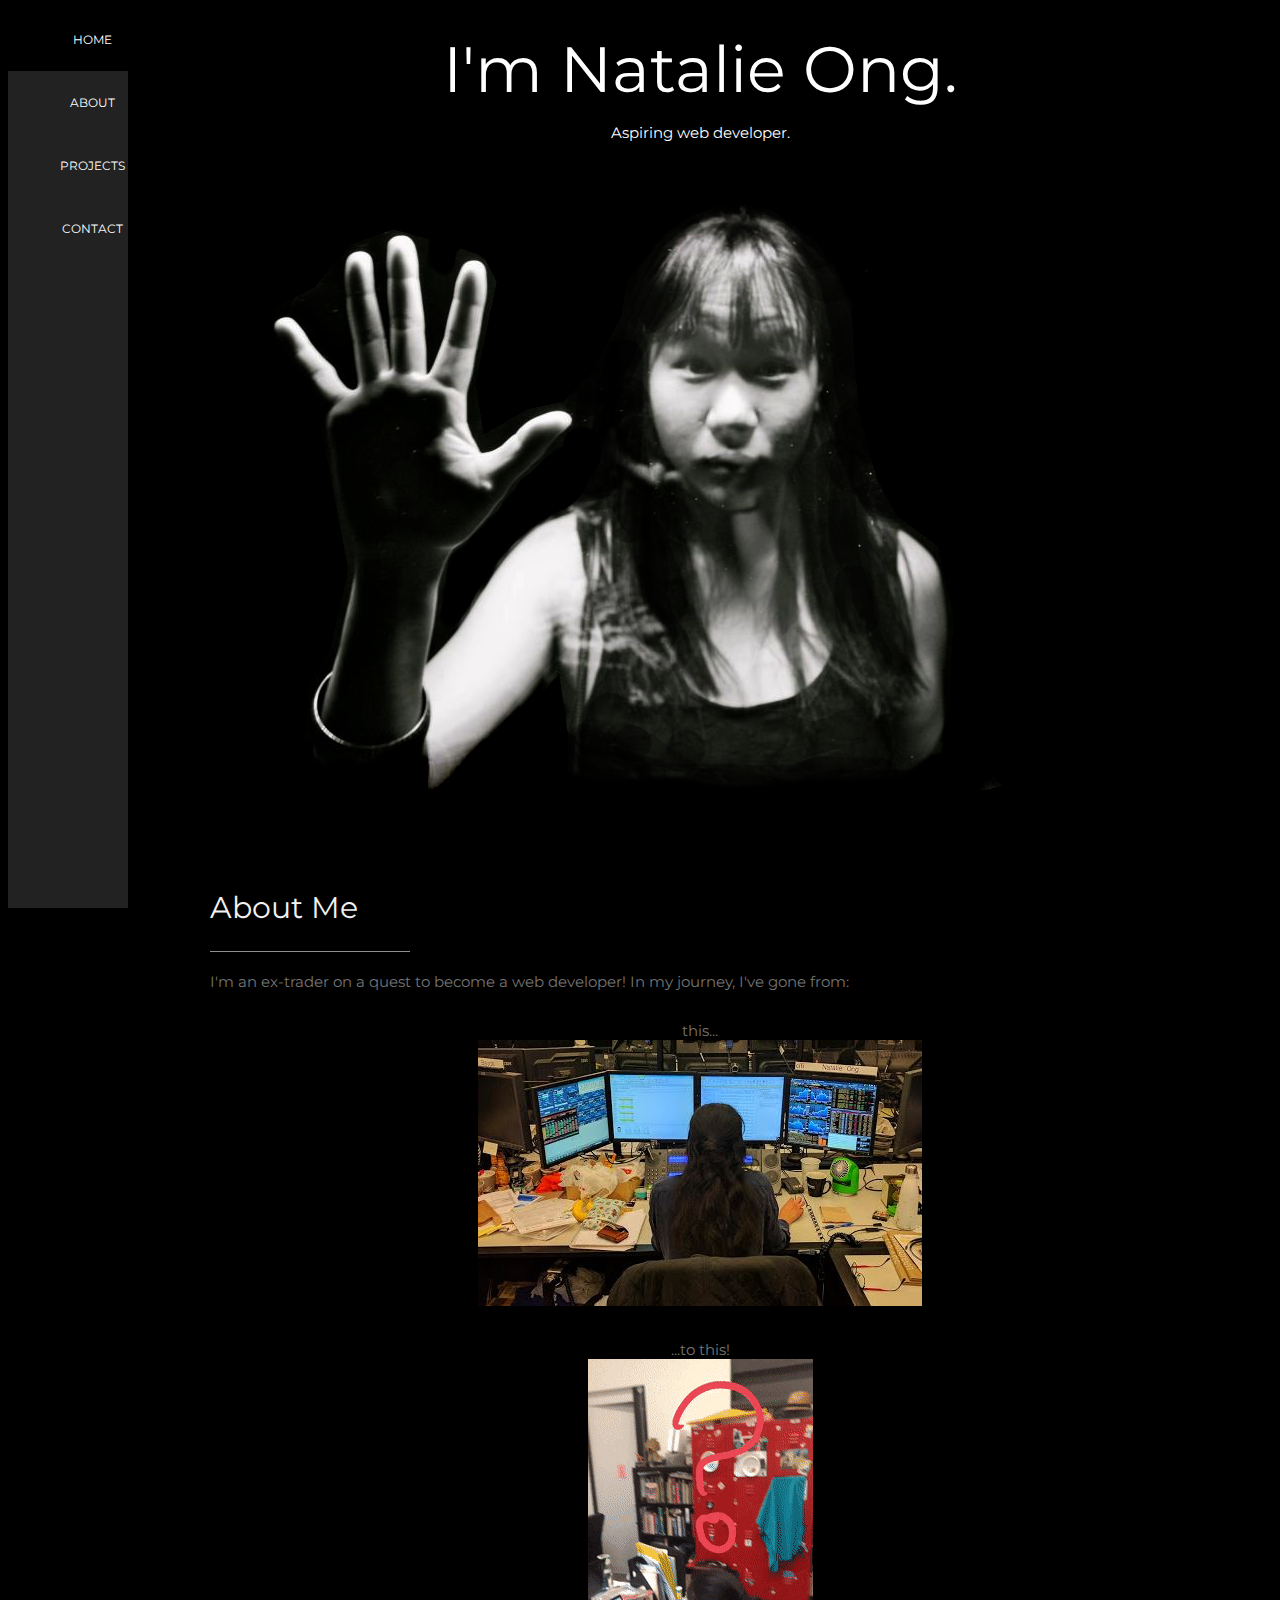
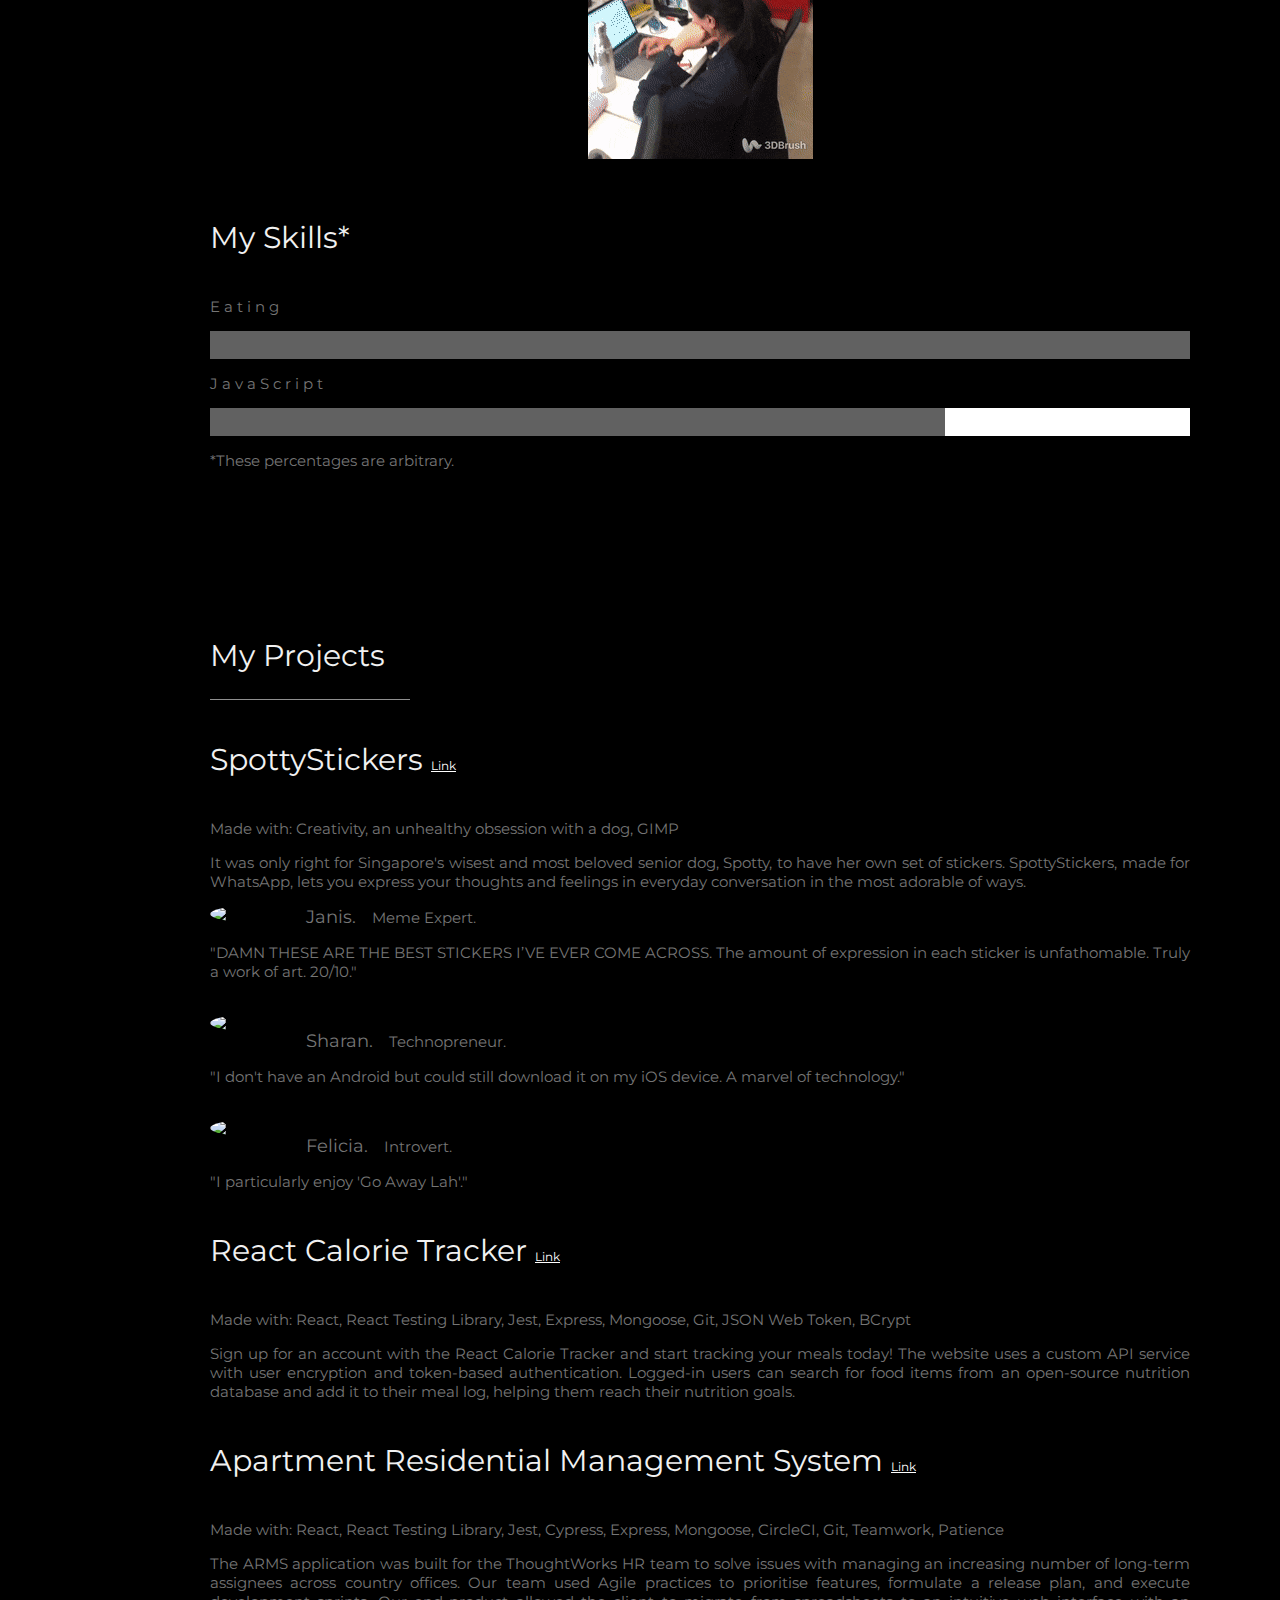
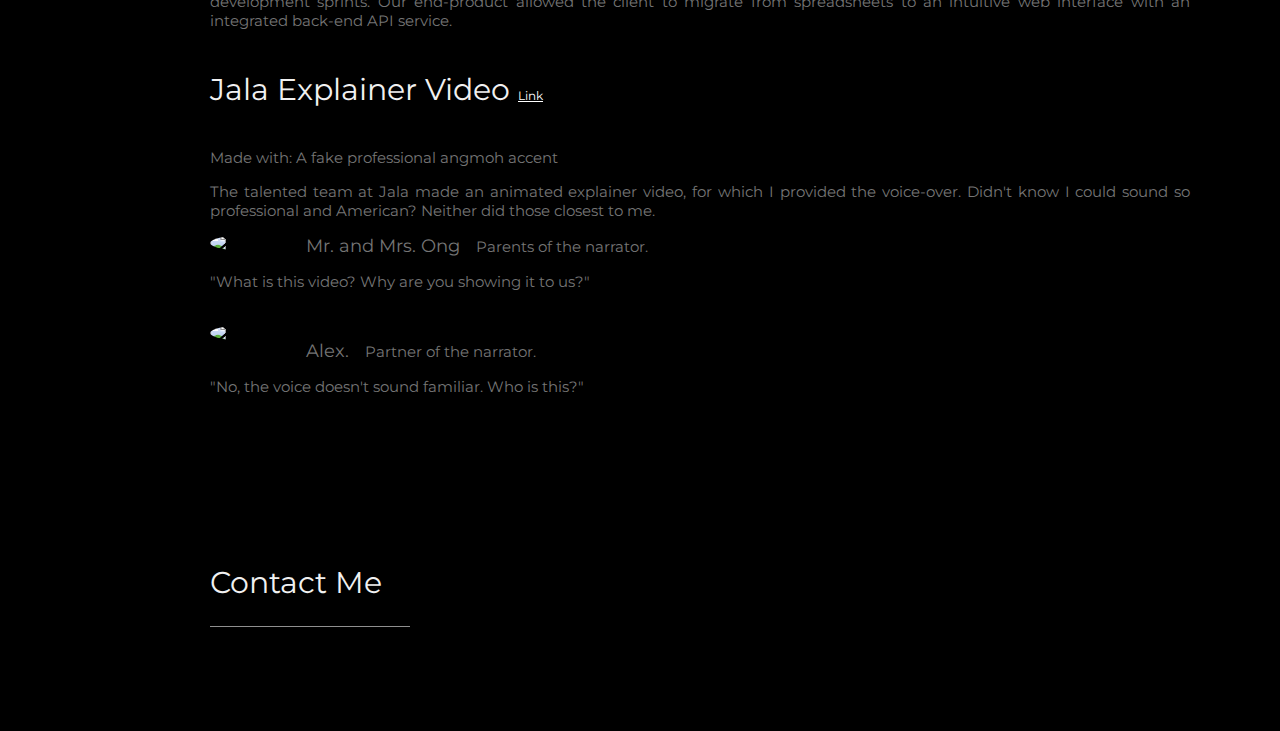
==== index.html @ 06e6b007 "Add to Projects section" ====
<!DOCTYPE html>
<html lang="en">
  <head>
    <meta charset="UTF-8" />
    <meta name="viewport" content="width=device-width, initial-scale=1.0" />
    <meta http-equiv="X-UA-Compatible" content="ie=edge" />
    <title>Portfolio</title>
    <link rel="stylesheet" href="styles.css" />
    <link
      rel="stylesheet"
      href="https://fonts.googleapis.com/css?family=Montserrat"
    />
  </head>
  <body class="black">
    <nav class="sidebar small center">
      <a href="#" class="bar-item button padding-large black center"
        ><p>HOME</p></a
      >
      <a href="#about" class="bar-item button padding-large hover-black center">
        <p>ABOUT</p>
      </a>
      <a
        href="#projects"
        class="bar-item button padding-large hover-black center"
      >
        <p>PROJECTS</p>
      </a>
      <a
        href="#contact"
        class="bar-item button padding-large hover-black center"
      >
        <p>CONTACT</p>
      </a>
    </nav>
    <div class="padding-large" id="main">
      <header id="home">
        <h1 class="jumbo">I'm Natalie Ong.</h1>
        <p>Aspiring web developer.</p>
        <img src="assets/trapped_fade.png" />
      </header>
      <div class="content justify text-grey padding-64" id="about">
        <h2 class="text-light-grey">About Me</h2>
        <hr style="width:200px" class="opacity" />
        <p>
          I'm an ex-trader on a quest to become a web developer! In my journey,
          I've gone from:
        </p>
        <div class="image-container">
          <figure>
            <figcaption>
              this...
            </figcaption>
            <img src="assets/trading_desk.jpg" />
          </figure>
          <figure>
            <figcaption>
              ...to this!
            </figcaption>
            <img src="assets/question_mark.gif" />
          </figure>
        </div>
        <h3 class="padding-16 text-light-grey">My Skills*</h3>
        <p class="wide">
          Eating
        </p>
        <div class="white">
          <div class="dark-grey" style="height:28px;width:100%"></div>
        </div>
        <p class="wide">
          JavaScript
        </p>
        <div class="white">
          <div class="dark-grey" style="height:28px;width:75%"></div>
        </div>
        <p>*These percentages are arbitrary.</p>
      </div>
      <div class="content justify text-grey padding-64" id="projects">
        <h2 class="text-light-grey">My Projects</h2>
        <hr style="width:200px" class="opacity" />
        <h3 class="padding-16 text-light-grey">
          SpottyStickers
          <span class="small"
            ><a
              href="https://play.google.com/store/apps/details?id=com.spottystickerapp"
              >Link</a
            ></span
          >
        </h3>
        <p>
          Made with: Creativity, an unhealthy obsession with a dog, GIMP
        </p>
        <p>
          It was only right for Singapore's wisest and most beloved senior dog,
          Spotty, to have her own set of stickers. SpottyStickers, made for
          WhatsApp, lets you express your thoughts and feelings in everyday
          conversation in the most adorable of ways.
        </p>
        <img
          src="https://picsum.photos/id/1005/80"
          class="left circle margin-right"
          style="width:80px"
        />
        <p><span class="large margin-right">Janis.</span>Meme Expert.</p>
        <p>
          "DAMN THESE ARE THE BEST STICKERS I’VE EVER COME ACROSS. The amount of
          expression in each sticker is unfathomable. Truly a work of art.
          20/10."
        </p>
        <br />
        <img
          src="https://picsum.photos/id/1/80"
          class="left circle margin-right"
          style="width:80px"
        />
        <p><span class="large margin-right">Sharan.</span>Technopreneur.</p>
        <p>
          "I don't have an Android but could still download it on my iOS device.
          A marvel of technology."
        </p>
        <br />
        <img
          src="https://picsum.photos/id/1010/80"
          class="left circle margin-right"
          style="width:80px"
        />
        <p><span class="large margin-right">Felicia.</span>Introvert.</p>
        <p>
          "I particularly enjoy 'Go Away Lah'."
        </p>
        <h3 class="padding-16 text-light-grey">
          React Calorie Tracker
          <span class="small"
            ><a href="https://react-calorie-tracker.netlify.com">Link</a></span
          >
        </h3>
        <p></p>
          Made with: React, React Testing Library, Jest, Express, Mongoose, Git,
          JSON Web Token, BCrypt
        </p>
        <p>
          Sign up for an account with the React Calorie Tracker and start
          tracking your meals today! The website uses a custom API service with
          user encryption and token-based authentication. Logged-in users can
          search for food items from an open-source nutrition database and add
          it to their meal log, helping them reach their nutrition goals.
        </p>
        <h3 class="padding-16 text-light-grey">
          Apartment Residential Management System
          <span class="small"
            ><a href="https://demo-armadillo-arms.herokuapp.com/">Link</a></span
          >
        </h3>
        <p>
          Made with: React, React Testing Library, Jest, Cypress, Express,
          Mongoose, CircleCI, Git, Teamwork, Patience
        </p>
        <p>
          The ARMS application was built for the ThoughtWorks HR team to solve
          issues with managing an increasing number of long-term assignees
          across country offices. Our team used Agile practices to prioritise
          features, formulate a release plan, and execute development sprints.
          Our end-product allowed the client to migrate from spreadsheets to an
          intuitive web interface with an integrated back-end API service.
        </p>
                <h3 class="padding-16 text-light-grey">
                  Jala Explainer Video
                  <span class="small"><a href="https://www.facebook.com/JalaTranslate/videos/2085646068230168/">Link</a></span>
                </h3>
                <p>
                  Made with: A fake professional angmoh accent
                </p>
                <p>
                  The talented team at Jala made an animated explainer video, for which I provided the voice-over.
                  Didn't know I could sound so professional and American? Neither did those closest to me.
                </p>
                <img src="https://picsum.photos/id/1013/80" class="left circle margin-right" style="width:80px" />
                <p><span class="large margin-right">Mr. and Mrs. Ong</span>Parents of the narrator.</p>
                <p>
                  "What is this video? Why are you showing it to us?"
                </p>
                <br />
                <img src="https://picsum.photos/id/1012/80" class="left circle margin-right" style="width:80px" />
                <p><span class="large margin-right">Alex.</span>Partner of the narrator.</p>
                <p>
                  "No, the voice doesn't sound familiar. Who is this?"
                </p>
      </div>
      <div class="content text-grey padding-64" id="contact">
        <h2 class='text-light-grey'>Contact Me</h2>
        <hr style="width:200px" class="opacity" />
      </div>
    </div>
  </body>
</html>
---- styles.css ----
* {
  font-family: "Montserrat", sans-serif;
  box-sizing: inherit;
}

h1 {
  margin: 10px 0;
  font-weight: 400;
}

.jumbo {
  font-size: 64px;
}

body {
  font-size: 15px;
}

nav {
  display: block;
}

.sidebar {
  width: 120px;
  background: #222;
  height: 100%;
  position: fixed;
  z-index: 1;
  overflow: auto;
}

.small {
  font-size: 12px;
}

.center {
  text-align: center;
}

.bar-item {
  width: 100%;
  display: block;
  border: none;
  white-space: normal;
  float: none;
  outline: 0;
}

.button {
  vertical-align: middle;
  overflow: hidden;
  text-decoration: none;
  color: inherit;
  background-color: inherit;
  cursor: pointer;
}

.padding-large {
  padding: 12px 24px;
}

.padding-64 {
  padding-top: 64px;
  padding-bottom: 64px;
}

.padding-16 {
  padding-top: 16px;
  padding-bottom: 16px;
}

.black,
.hover-black:hover {
  color: #fff;
  background-color: #000;
}

#main {
  margin-left: 120px;
}

header {
  text-align: center;
}

div {
  display: block;
}

p {
  display: block;
  margin-block-start: 1em;
  margin-block-end: 1em;
  margin-inline-start: 0px;
  margin-inline-end: 0px;
}

.justify {
  text-align: justify;
}

.content {
  max-width: 980px;
  margin-left: auto;
  margin-right: auto;
}

.text-grey {
  color: #757575;
}

hr {
  box-sizing: content-box;
  height: 0;
  overflow: visible;
  display: block;
  unicode-bidi: isolate;
  margin-block-start: 0.5em;
  margin-block-end: 0.5em;
  margin-inline-start: auto;
  margin-inline-end: auto;
  border: 0;
  border-top: 1px solid #eee;
  margin: 20px 0;
}

.text-light-grey {
  color: #f1f1f1;
}

.opacity {
  opacity: 0.6;
}

h2,
h3 {
  font-size: 30px;
  font-weight: 400;
  margin: 10px 0;
  display: block;
  margin-block-start: 0.83em;
  margin-block-end: 0.83em;
  margin-inline-start: 0px;
  margin-inline-end: 0px;
}

.image-container {
  display: flex;
  flex-direction: column;
  justify-content: space-around;
  align-items: center;
}

figcaption {
  text-align: center;
}

.wide {
  letter-spacing: 4px;
}

.white {
  color: #000;
  background-color: #fff;
}

.dark-grey {
  color: #fff;
  background-color: #616161;
}

.left {
  float: left;
}

.margin-right {
  margin-right: 16px;
}

.circle {
  border-radius: 50%;
}

.large {
  font-size: 18px;
}

a {
  color: white;
}
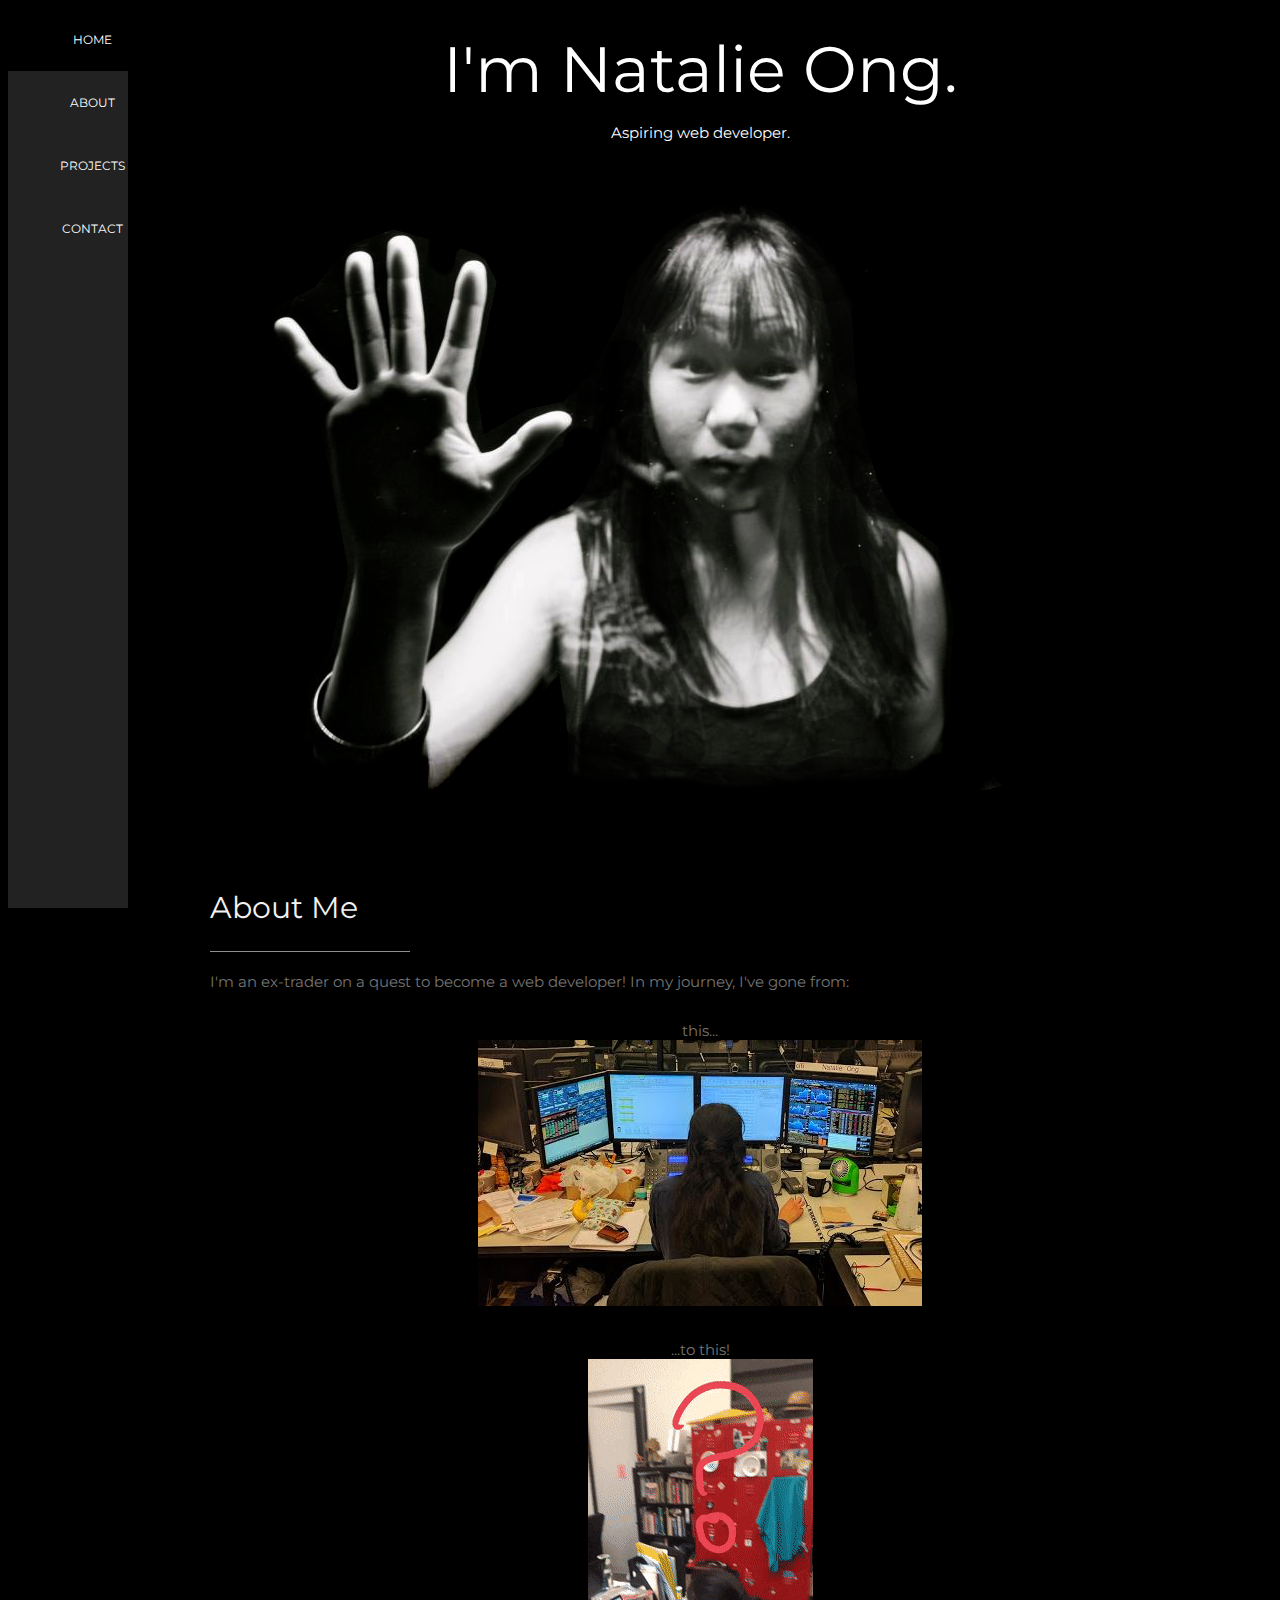
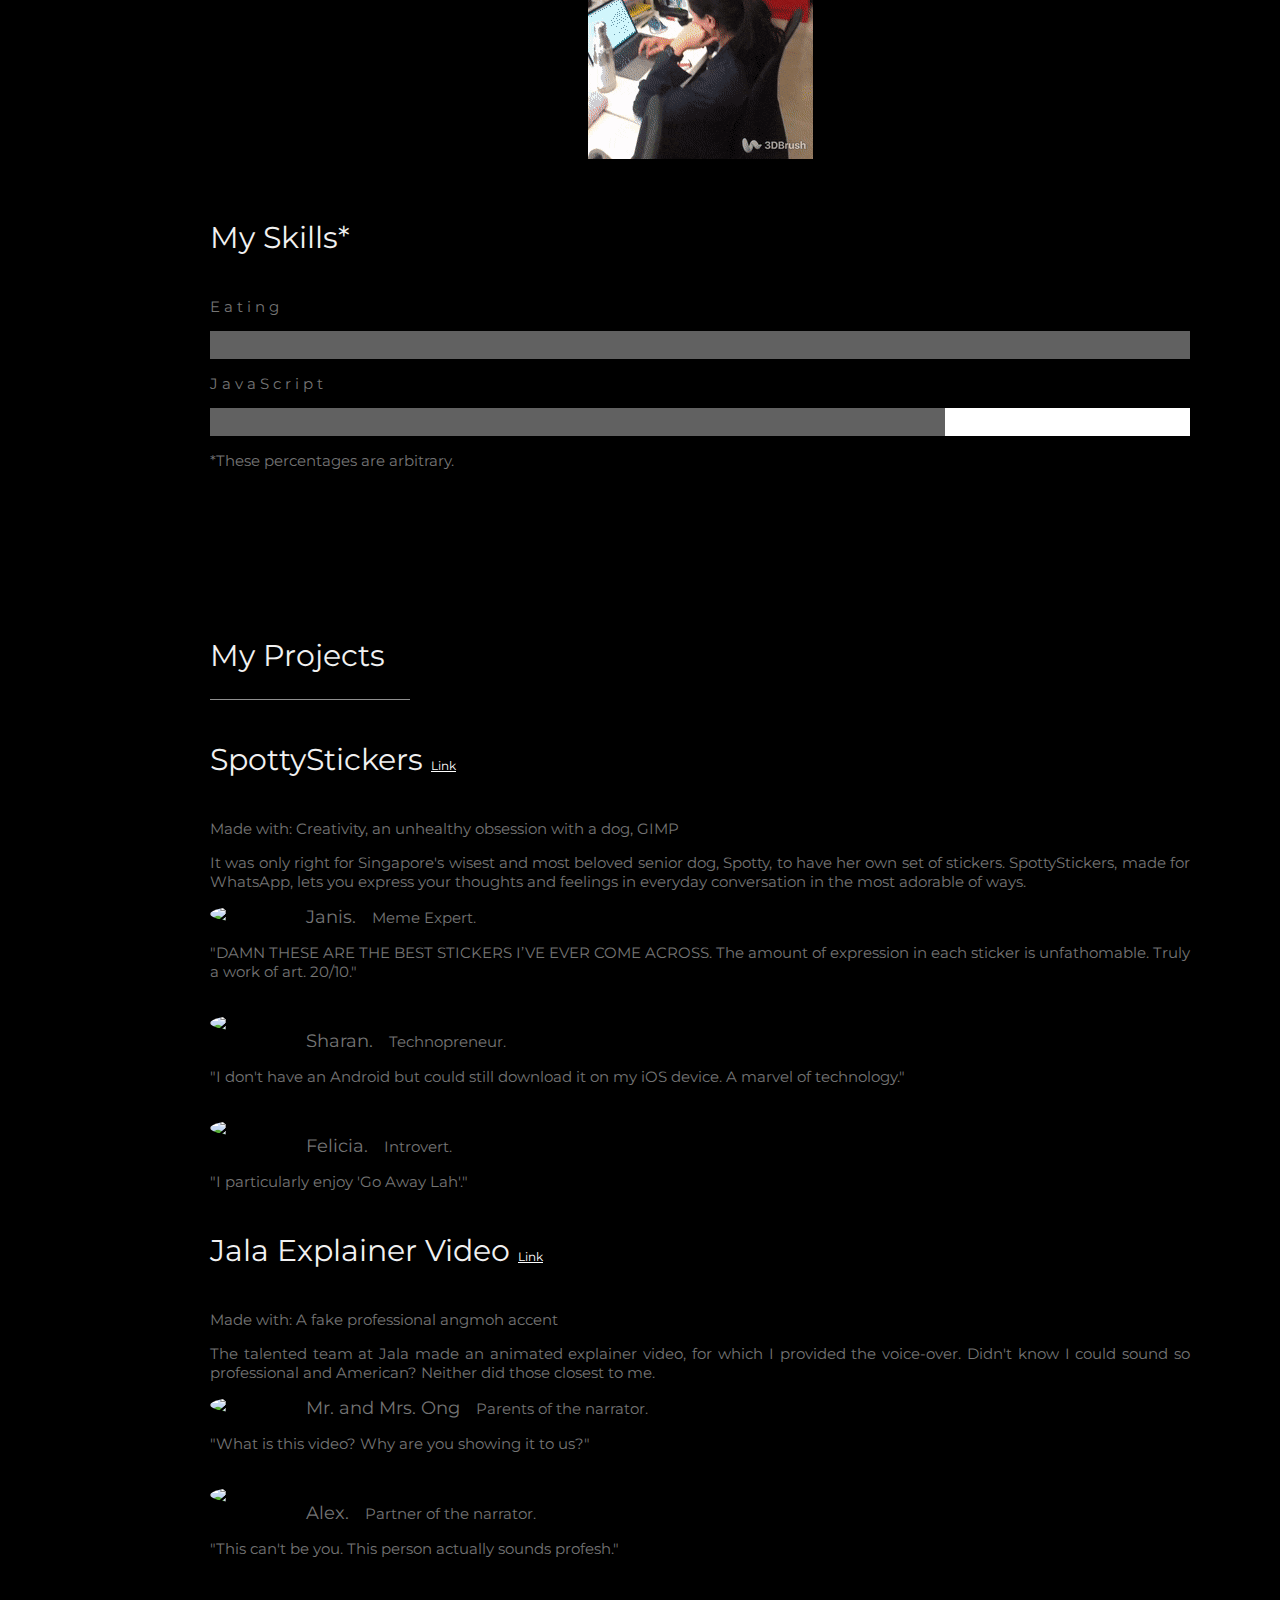
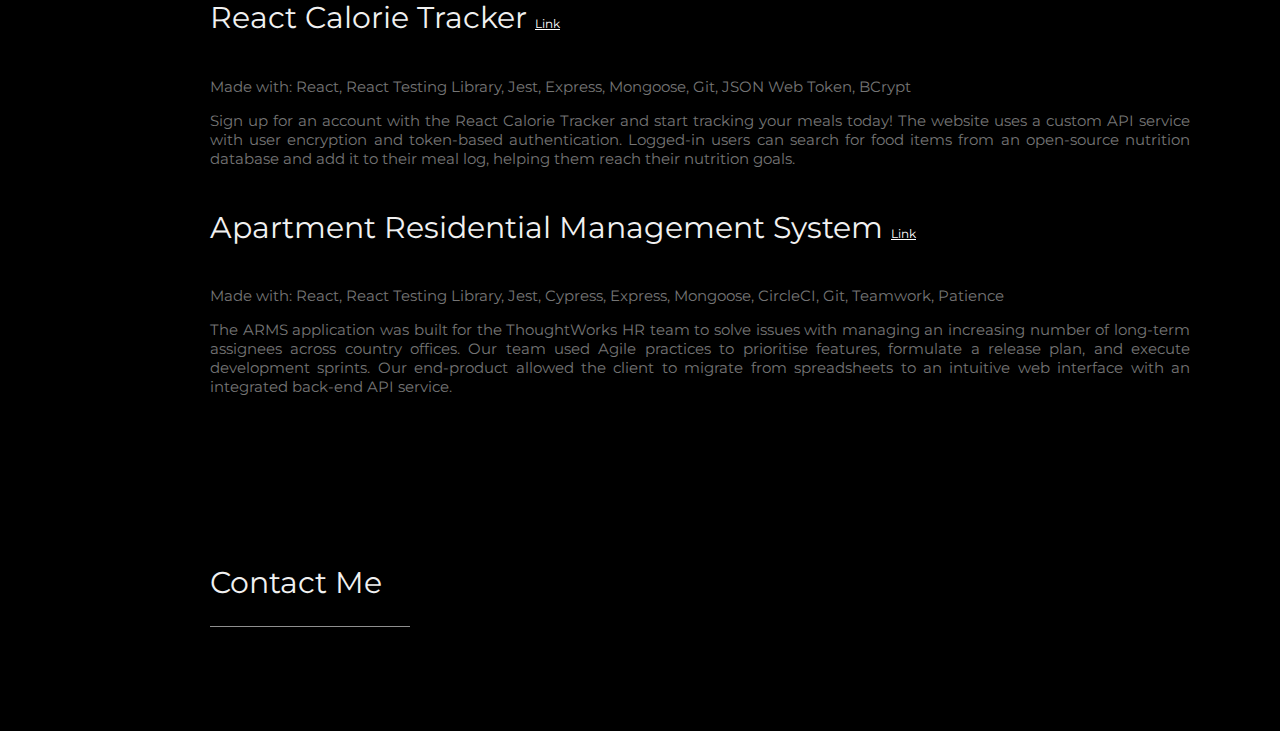
==== commit c86aa6c3: "Update Projects order" ====
--- a/index.html
+++ b/index.html
@@ -128,6 +128,28 @@
           "I particularly enjoy 'Go Away Lah'."
         </p>
         <h3 class="padding-16 text-light-grey">
+          Jala Explainer Video
+          <span class="small"><a href="https://www.facebook.com/JalaTranslate/videos/2085646068230168/">Link</a></span>
+        </h3>
+        <p>
+          Made with: A fake professional angmoh accent
+        </p>
+        <p>
+          The talented team at Jala made an animated explainer video, for which I provided the voice-over.
+          Didn't know I could sound so professional and American? Neither did those closest to me.
+        </p>
+        <img src="https://picsum.photos/id/1004/80" class="left circle margin-right" style="width:80px" />
+        <p><span class="large margin-right">Mr. and Mrs. Ong</span>Parents of the narrator.</p>
+        <p>
+          "What is this video? Why are you showing it to us?"
+        </p>
+        <br />
+        <img src="https://picsum.photos/id/1012/80" class="left circle margin-right" style="width:80px" />
+        <p><span class="large margin-right">Alex.</span>Partner of the narrator.</p>
+        <p>
+          "This can't be you. This person actually sounds profesh."
+        </p>
+        <h3 class="padding-16 text-light-grey">
           React Calorie Tracker
           <span class="small"
             ><a href="https://react-calorie-tracker.netlify.com">Link</a></span
@@ -162,28 +184,6 @@
           Our end-product allowed the client to migrate from spreadsheets to an
           intuitive web interface with an integrated back-end API service.
         </p>
-                <h3 class="padding-16 text-light-grey">
-                  Jala Explainer Video
-                  <span class="small"><a href="https://www.facebook.com/JalaTranslate/videos/2085646068230168/">Link</a></span>
-                </h3>
-                <p>
-                  Made with: A fake professional angmoh accent
-                </p>
-                <p>
-                  The talented team at Jala made an animated explainer video, for which I provided the voice-over.
-                  Didn't know I could sound so professional and American? Neither did those closest to me.
-                </p>
-                <img src="https://picsum.photos/id/1013/80" class="left circle margin-right" style="width:80px" />
-                <p><span class="large margin-right">Mr. and Mrs. Ong</span>Parents of the narrator.</p>
-                <p>
-                  "What is this video? Why are you showing it to us?"
-                </p>
-                <br />
-                <img src="https://picsum.photos/id/1012/80" class="left circle margin-right" style="width:80px" />
-                <p><span class="large margin-right">Alex.</span>Partner of the narrator.</p>
-                <p>
-                  "No, the voice doesn't sound familiar. Who is this?"
-                </p>
       </div>
       <div class="content text-grey padding-64" id="contact">
         <h2 class='text-light-grey'>Contact Me</h2>
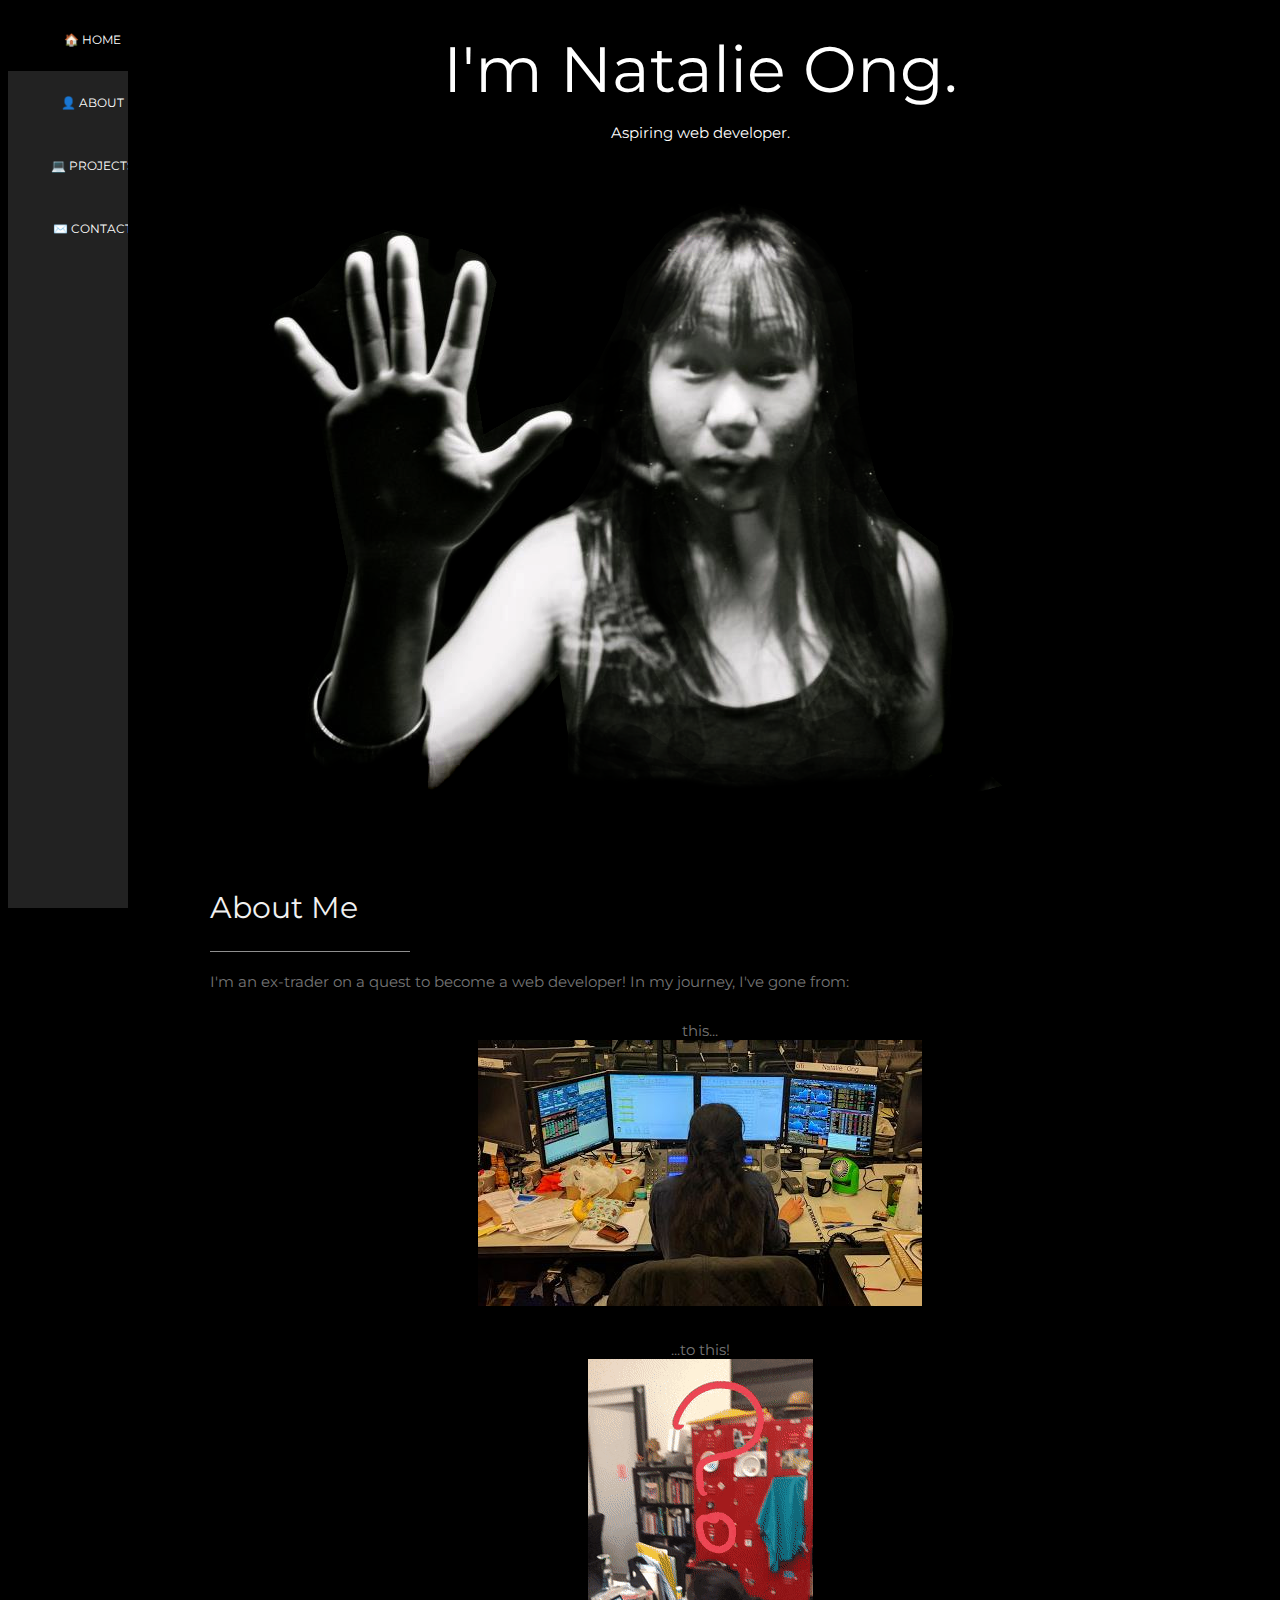
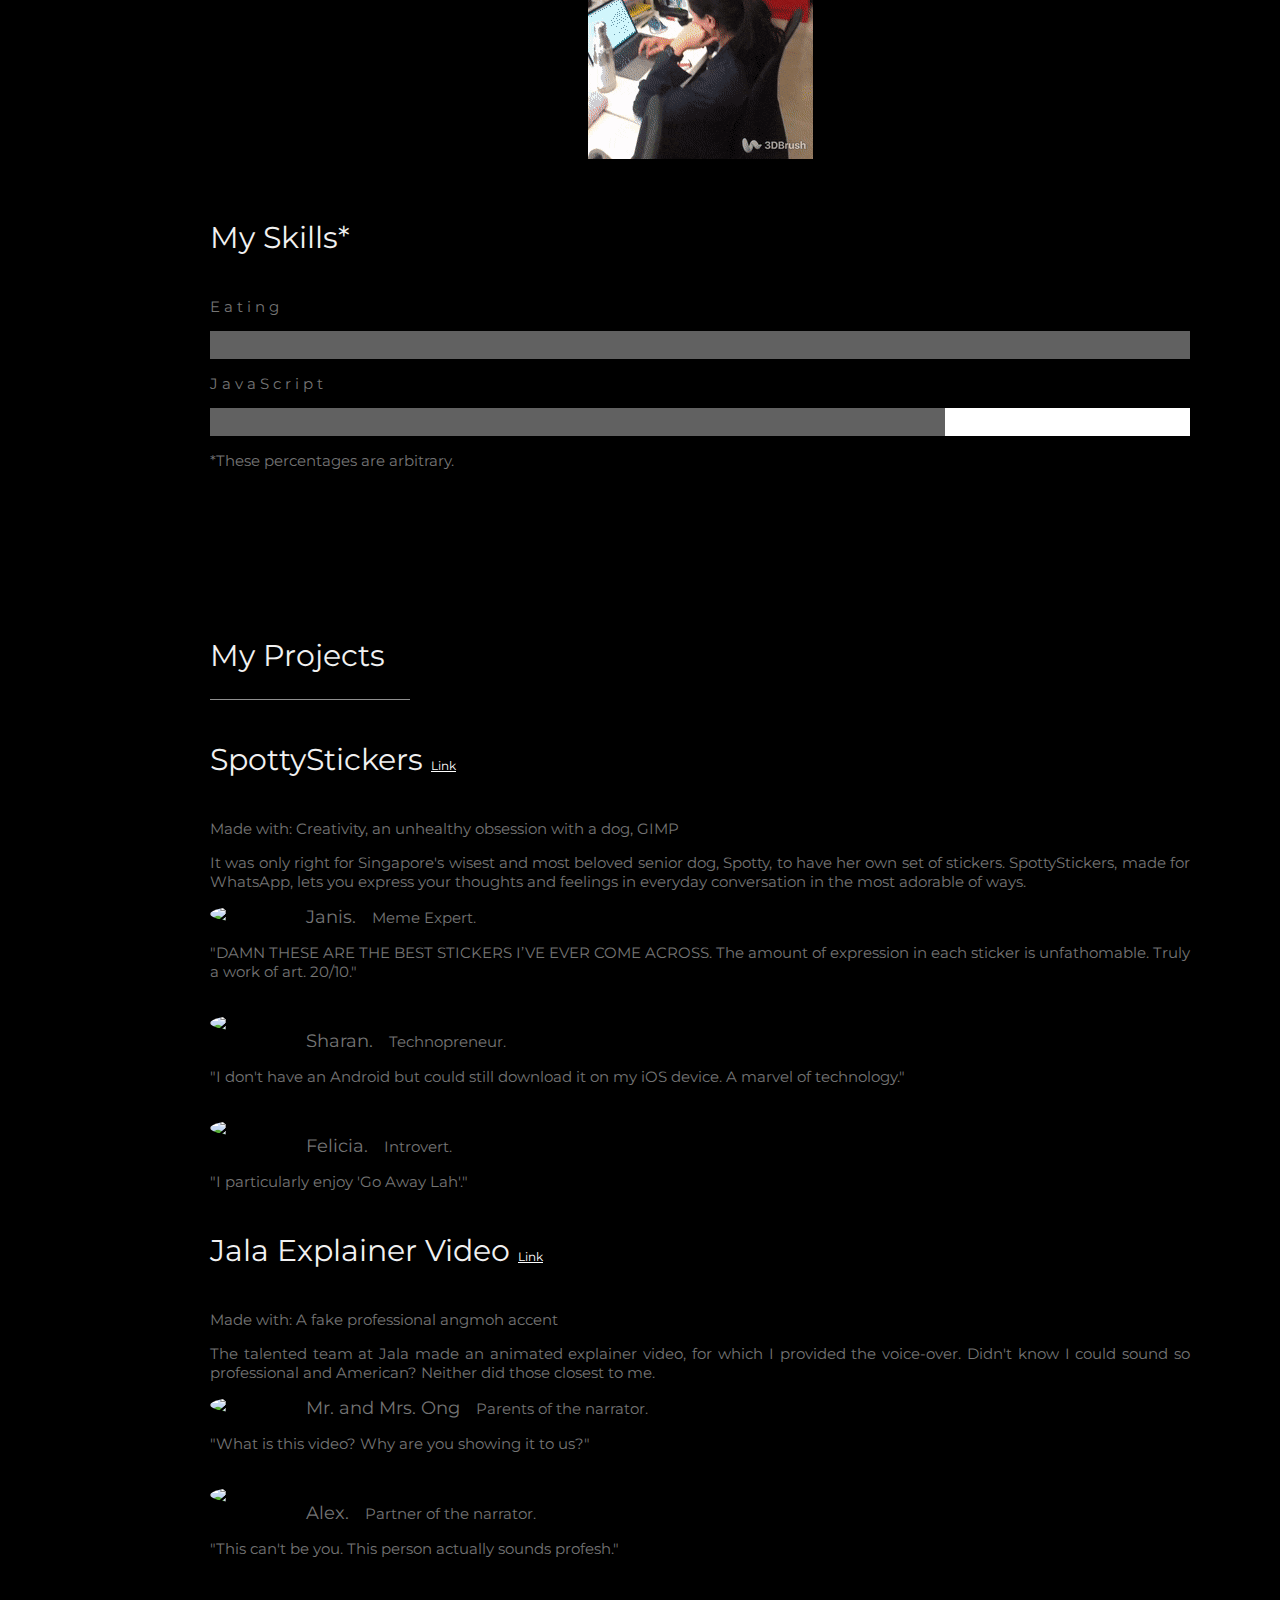
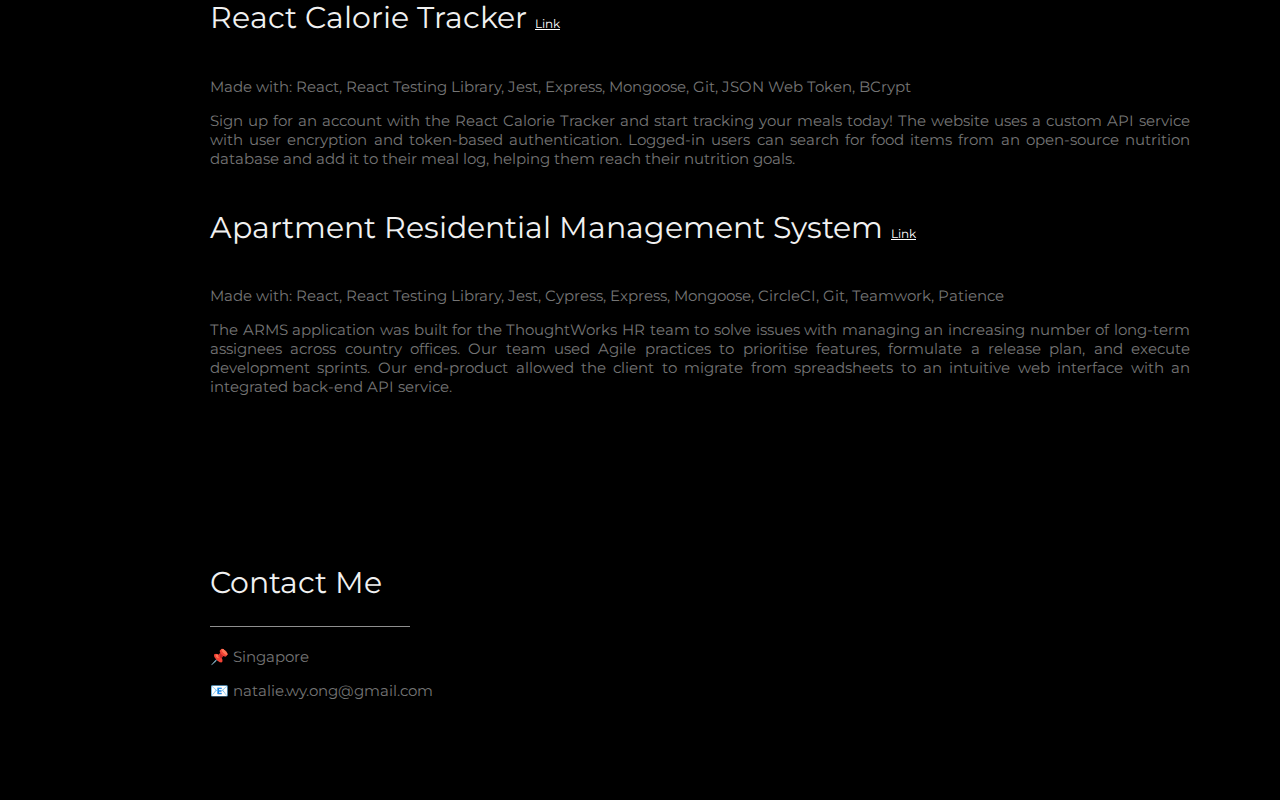
==== commit 39126246: "Add to Contact section" ====
--- a/index.html
+++ b/index.html
@@ -14,22 +14,22 @@
   <body class="black">
     <nav class="sidebar small center">
       <a href="#" class="bar-item button padding-large black center"
-        ><p>HOME</p></a
+        ><p>🏠 HOME</p></a
       >
       <a href="#about" class="bar-item button padding-large hover-black center">
-        <p>ABOUT</p>
+        <p>👤 ABOUT</p>
       </a>
       <a
         href="#projects"
         class="bar-item button padding-large hover-black center"
       >
-        <p>PROJECTS</p>
+        <p>💻 PROJECTS</p>
       </a>
       <a
         href="#contact"
         class="bar-item button padding-large hover-black center"
       >
-        <p>CONTACT</p>
+        <p>✉️ CONTACT</p>
       </a>
     </nav>
     <div class="padding-large" id="main">
@@ -129,23 +129,42 @@
         </p>
         <h3 class="padding-16 text-light-grey">
           Jala Explainer Video
-          <span class="small"><a href="https://www.facebook.com/JalaTranslate/videos/2085646068230168/">Link</a></span>
+          <span class="small"
+            ><a
+              href="https://www.facebook.com/JalaTranslate/videos/2085646068230168/"
+              >Link</a
+            ></span
+          >
         </h3>
         <p>
           Made with: A fake professional angmoh accent
         </p>
         <p>
-          The talented team at Jala made an animated explainer video, for which I provided the voice-over.
-          Didn't know I could sound so professional and American? Neither did those closest to me.
-        </p>
-        <img src="https://picsum.photos/id/1004/80" class="left circle margin-right" style="width:80px" />
-        <p><span class="large margin-right">Mr. and Mrs. Ong</span>Parents of the narrator.</p>
+          The talented team at Jala made an animated explainer video, for which
+          I provided the voice-over. Didn't know I could sound so professional
+          and American? Neither did those closest to me.
+        </p>
+        <img
+          src="https://picsum.photos/id/1004/80"
+          class="left circle margin-right"
+          style="width:80px"
+        />
+        <p>
+          <span class="large margin-right">Mr. and Mrs. Ong</span>Parents of the
+          narrator.
+        </p>
         <p>
           "What is this video? Why are you showing it to us?"
         </p>
         <br />
-        <img src="https://picsum.photos/id/1012/80" class="left circle margin-right" style="width:80px" />
-        <p><span class="large margin-right">Alex.</span>Partner of the narrator.</p>
+        <img
+          src="https://picsum.photos/id/1012/80"
+          class="left circle margin-right"
+          style="width:80px"
+        />
+        <p>
+          <span class="large margin-right">Alex.</span>Partner of the narrator.
+        </p>
         <p>
           "This can't be you. This person actually sounds profesh."
         </p>
@@ -155,7 +174,7 @@
             ><a href="https://react-calorie-tracker.netlify.com">Link</a></span
           >
         </h3>
-        <p></p>
+        <p>
           Made with: React, React Testing Library, Jest, Express, Mongoose, Git,
           JSON Web Token, BCrypt
         </p>
@@ -186,8 +205,12 @@
         </p>
       </div>
       <div class="content text-grey padding-64" id="contact">
-        <h2 class='text-light-grey'>Contact Me</h2>
+        <h2 class="text-light-grey">Contact Me</h2>
         <hr style="width:200px" class="opacity" />
+        <div class="section">
+          <p>📌 Singapore</p>
+          <p>📧 natalie.wy.ong@gmail.com</p>
+        </div>
       </div>
     </div>
   </body>
--- a/styles.css
+++ b/styles.css
@@ -188,3 +188,8 @@
 a {
   color: white;
 }
+
+.section {
+  margin-top: 16px;
+  margin-bottom: 16px;
+}
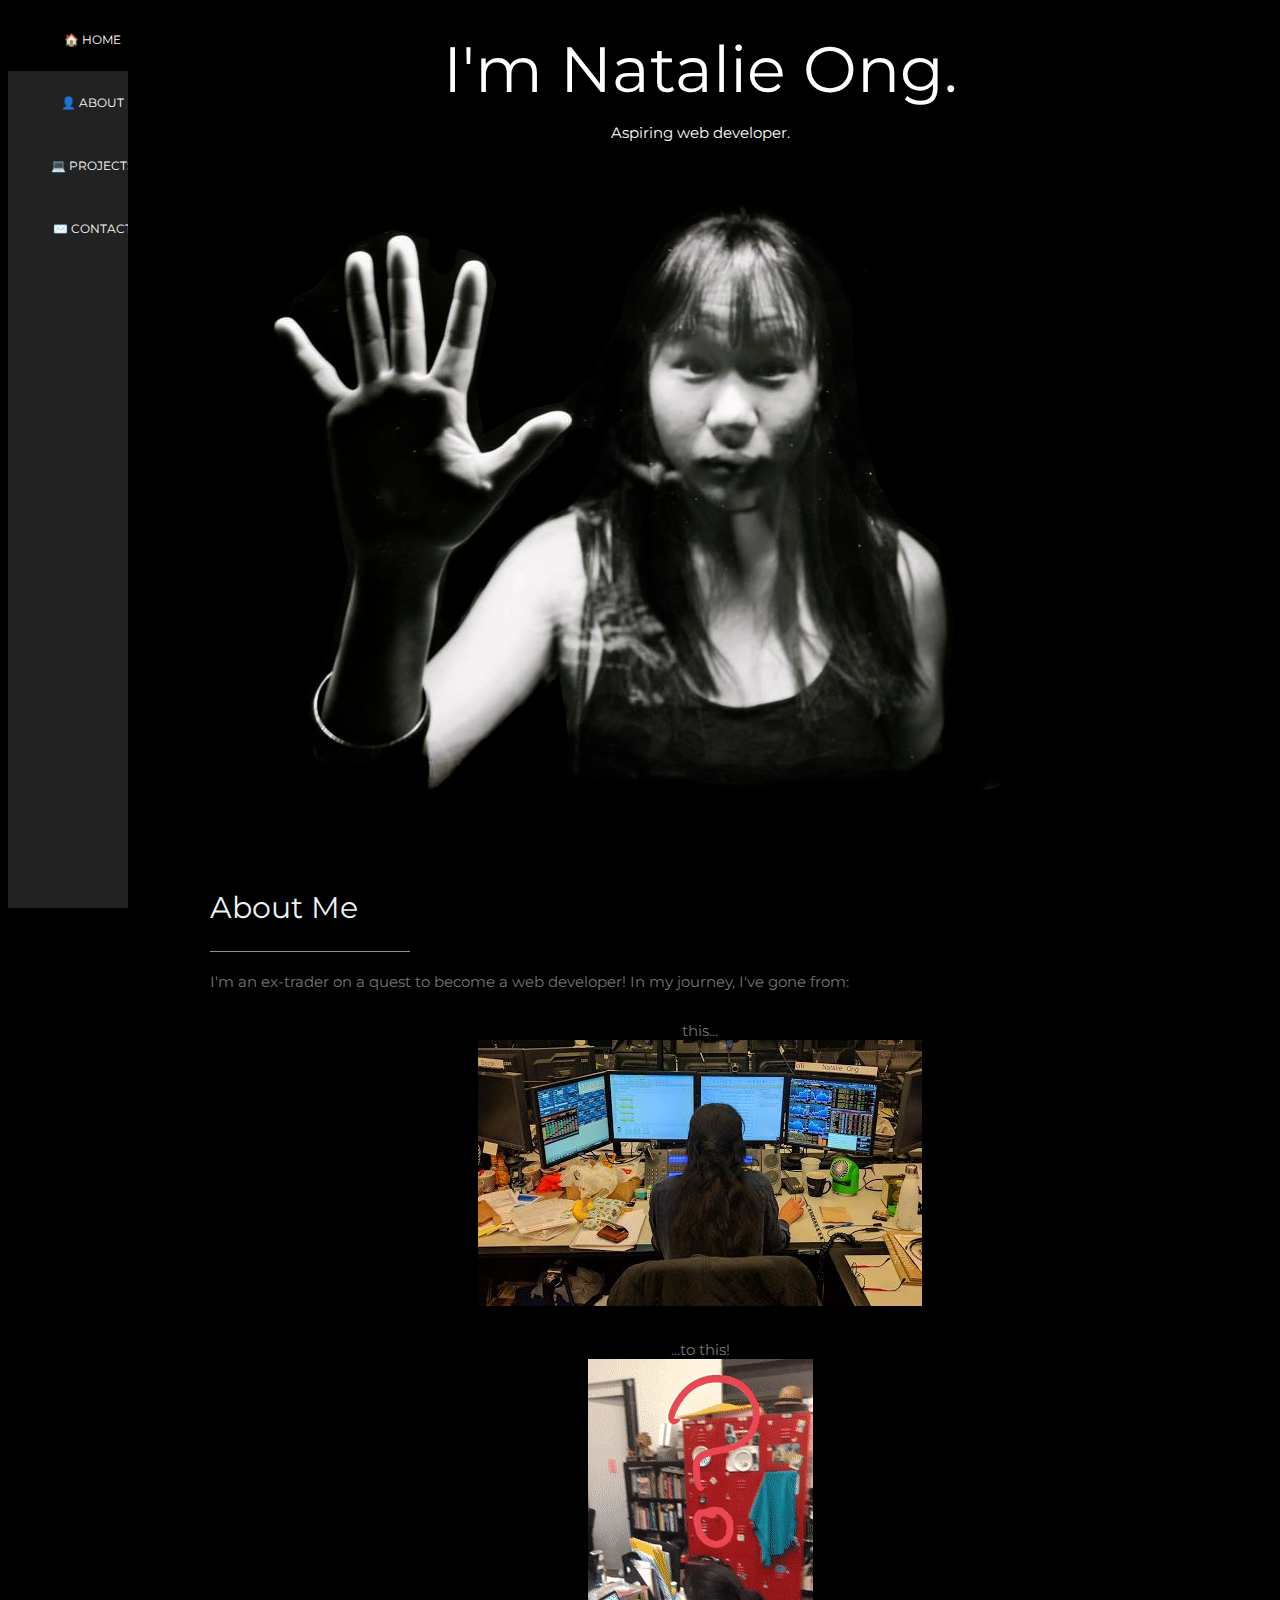
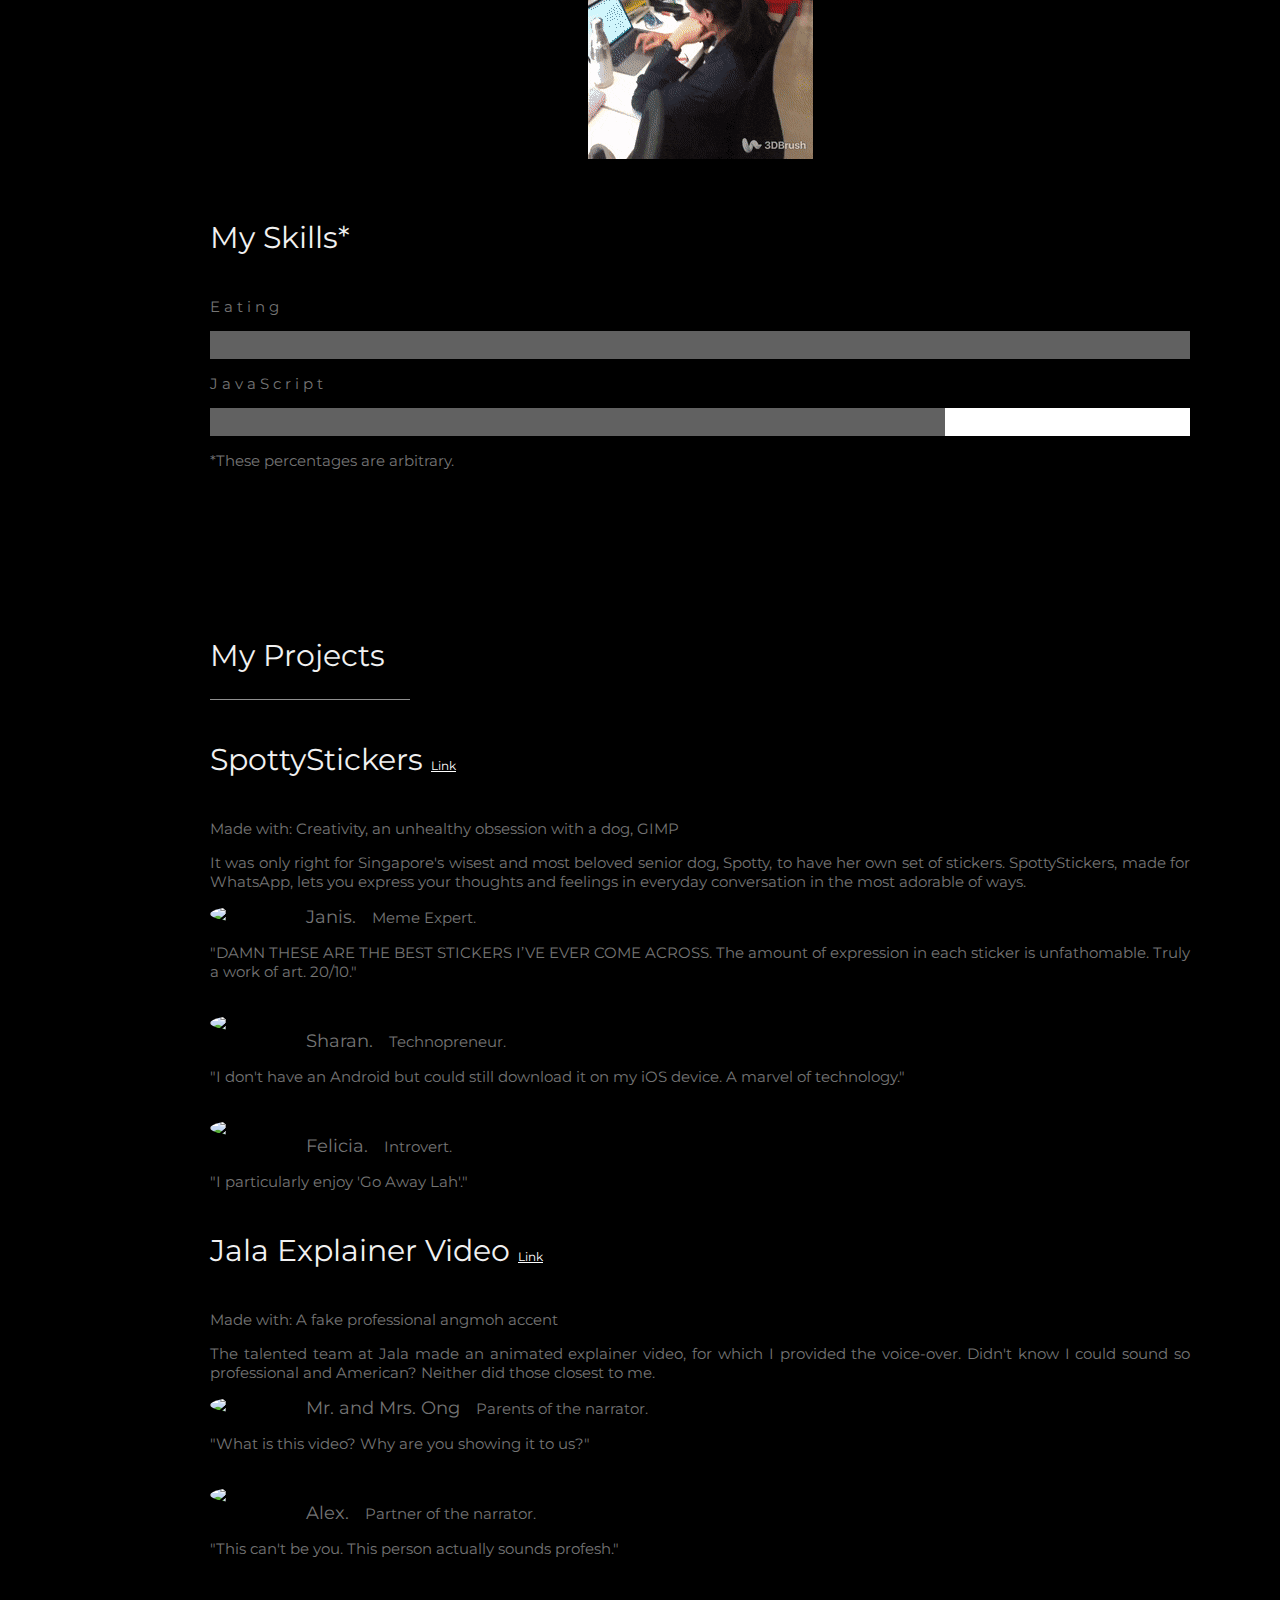
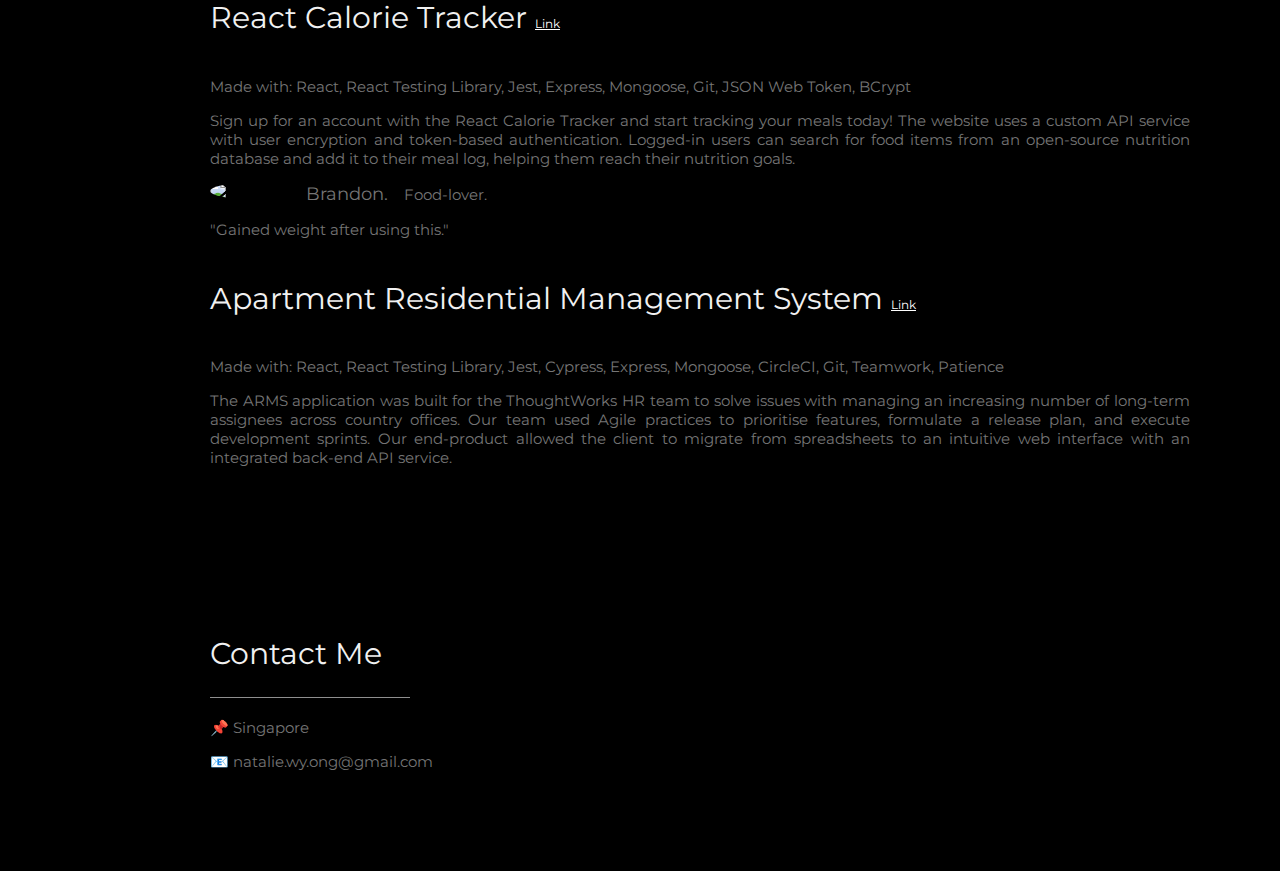
==== commit 3b6eaf56: "Add testimonial" ====
--- a/index.html
+++ b/index.html
@@ -185,6 +185,15 @@
           search for food items from an open-source nutrition database and add
           it to their meal log, helping them reach their nutrition goals.
         </p>
+        <img
+          src="https://picsum.photos/id/1009/80"
+          class="left circle margin-right"
+          style="width:80px"
+        />
+        <p><span class="large margin-right">Brandon.</span>Food-lover.</p>
+        <p>
+          "Gained weight after using this."
+        </p>
         <h3 class="padding-16 text-light-grey">
           Apartment Residential Management System
           <span class="small"
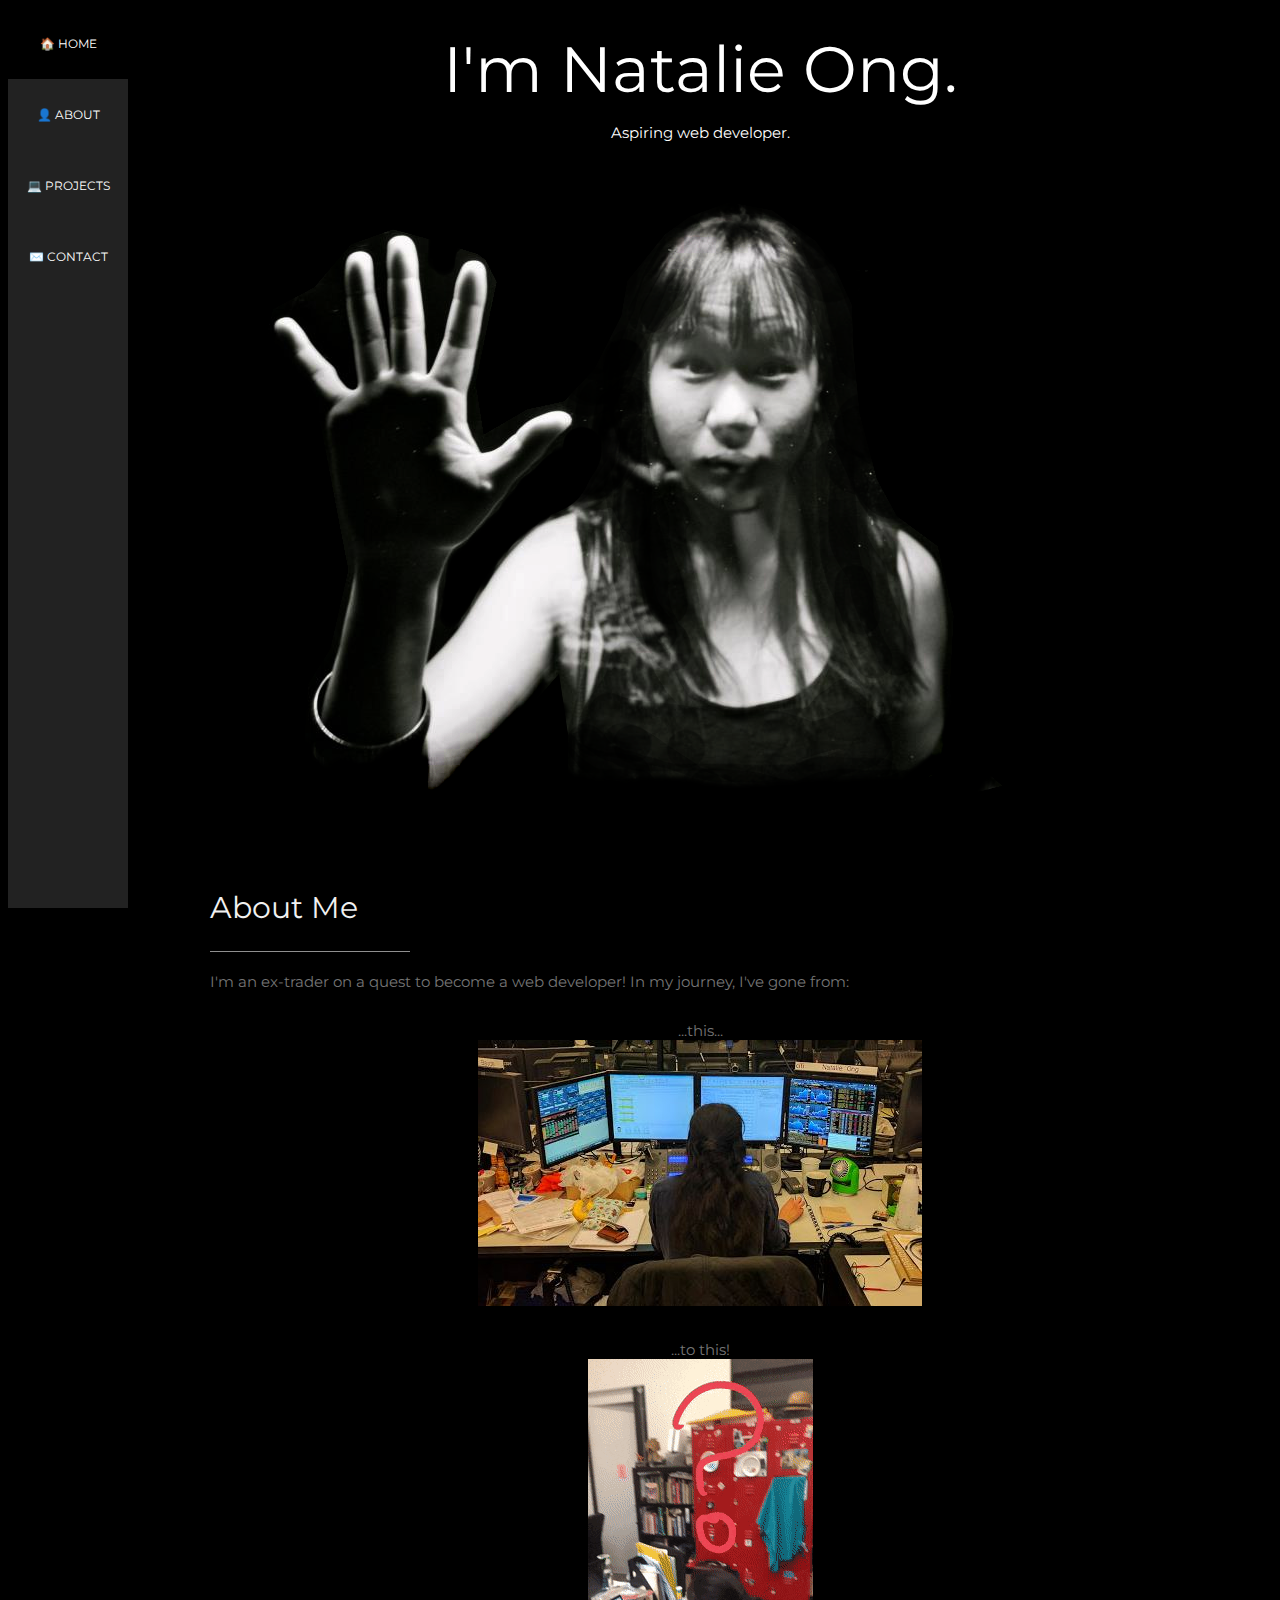
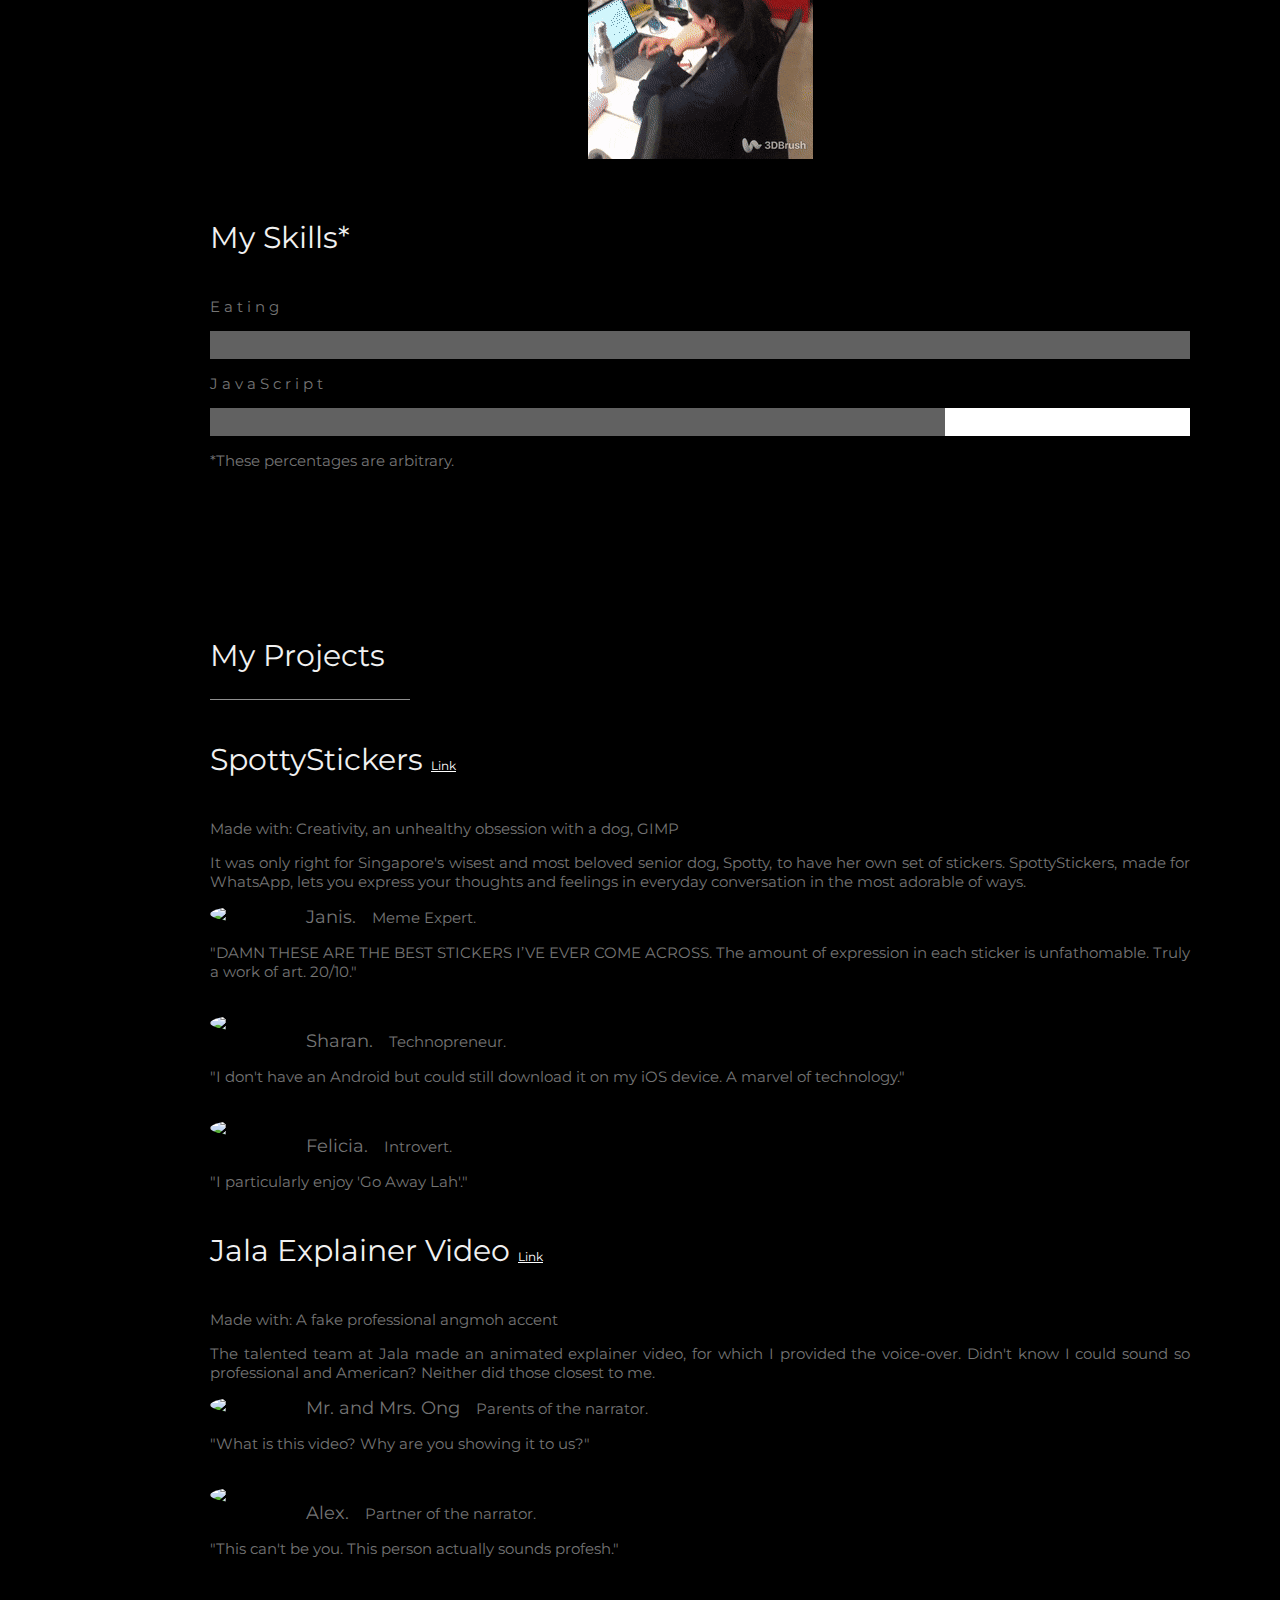
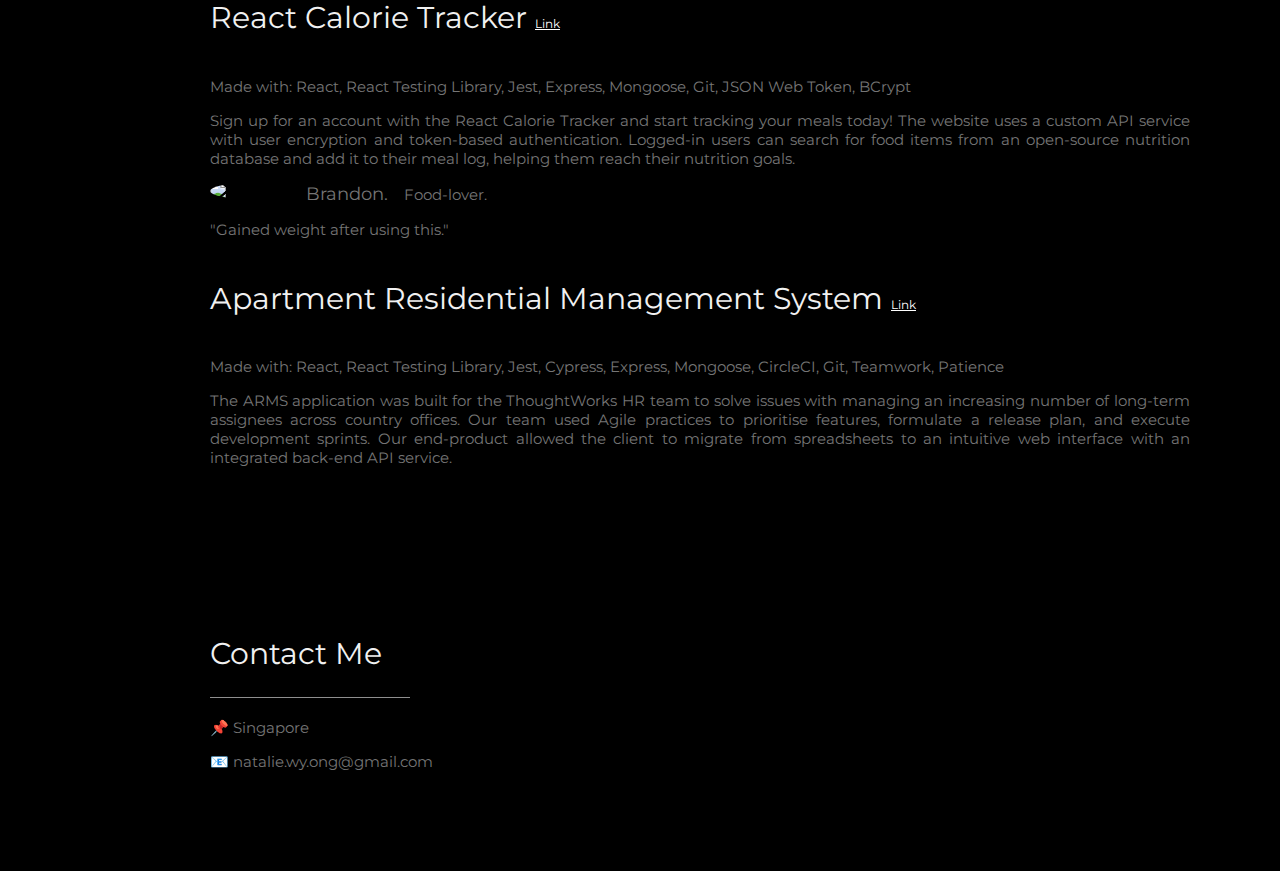
==== commit 2cb64864: "Fix sidebar" ====
--- a/index.html
+++ b/index.html
@@ -13,22 +13,16 @@
   </head>
   <body class="black">
     <nav class="sidebar small center">
-      <a href="#" class="bar-item button padding-large black center"
+      <a href="#" class="bar-item button padding-16 black center"
         ><p>🏠 HOME</p></a
       >
-      <a href="#about" class="bar-item button padding-large hover-black center">
+      <a href="#about" class="bar-item button padding-16 hover-black center">
         <p>👤 ABOUT</p>
       </a>
-      <a
-        href="#projects"
-        class="bar-item button padding-large hover-black center"
-      >
+      <a href="#projects" class="bar-item button padding-16 hover-black center">
         <p>💻 PROJECTS</p>
       </a>
-      <a
-        href="#contact"
-        class="bar-item button padding-large hover-black center"
-      >
+      <a href="#contact" class="bar-item button padding-16 hover-black center">
         <p>✉️ CONTACT</p>
       </a>
     </nav>
@@ -36,7 +30,7 @@
       <header id="home">
         <h1 class="jumbo">I'm Natalie Ong.</h1>
         <p>Aspiring web developer.</p>
-        <img src="assets/trapped_fade.png" />
+        <img src="assets/trapped_fade.png" width="960" height="639" />
       </header>
       <div class="content justify text-grey padding-64" id="about">
         <h2 class="text-light-grey">About Me</h2>
@@ -48,7 +42,7 @@
         <div class="image-container">
           <figure>
             <figcaption>
-              this...
+              ...this...
             </figcaption>
             <img src="assets/trading_desk.jpg" />
           </figure>
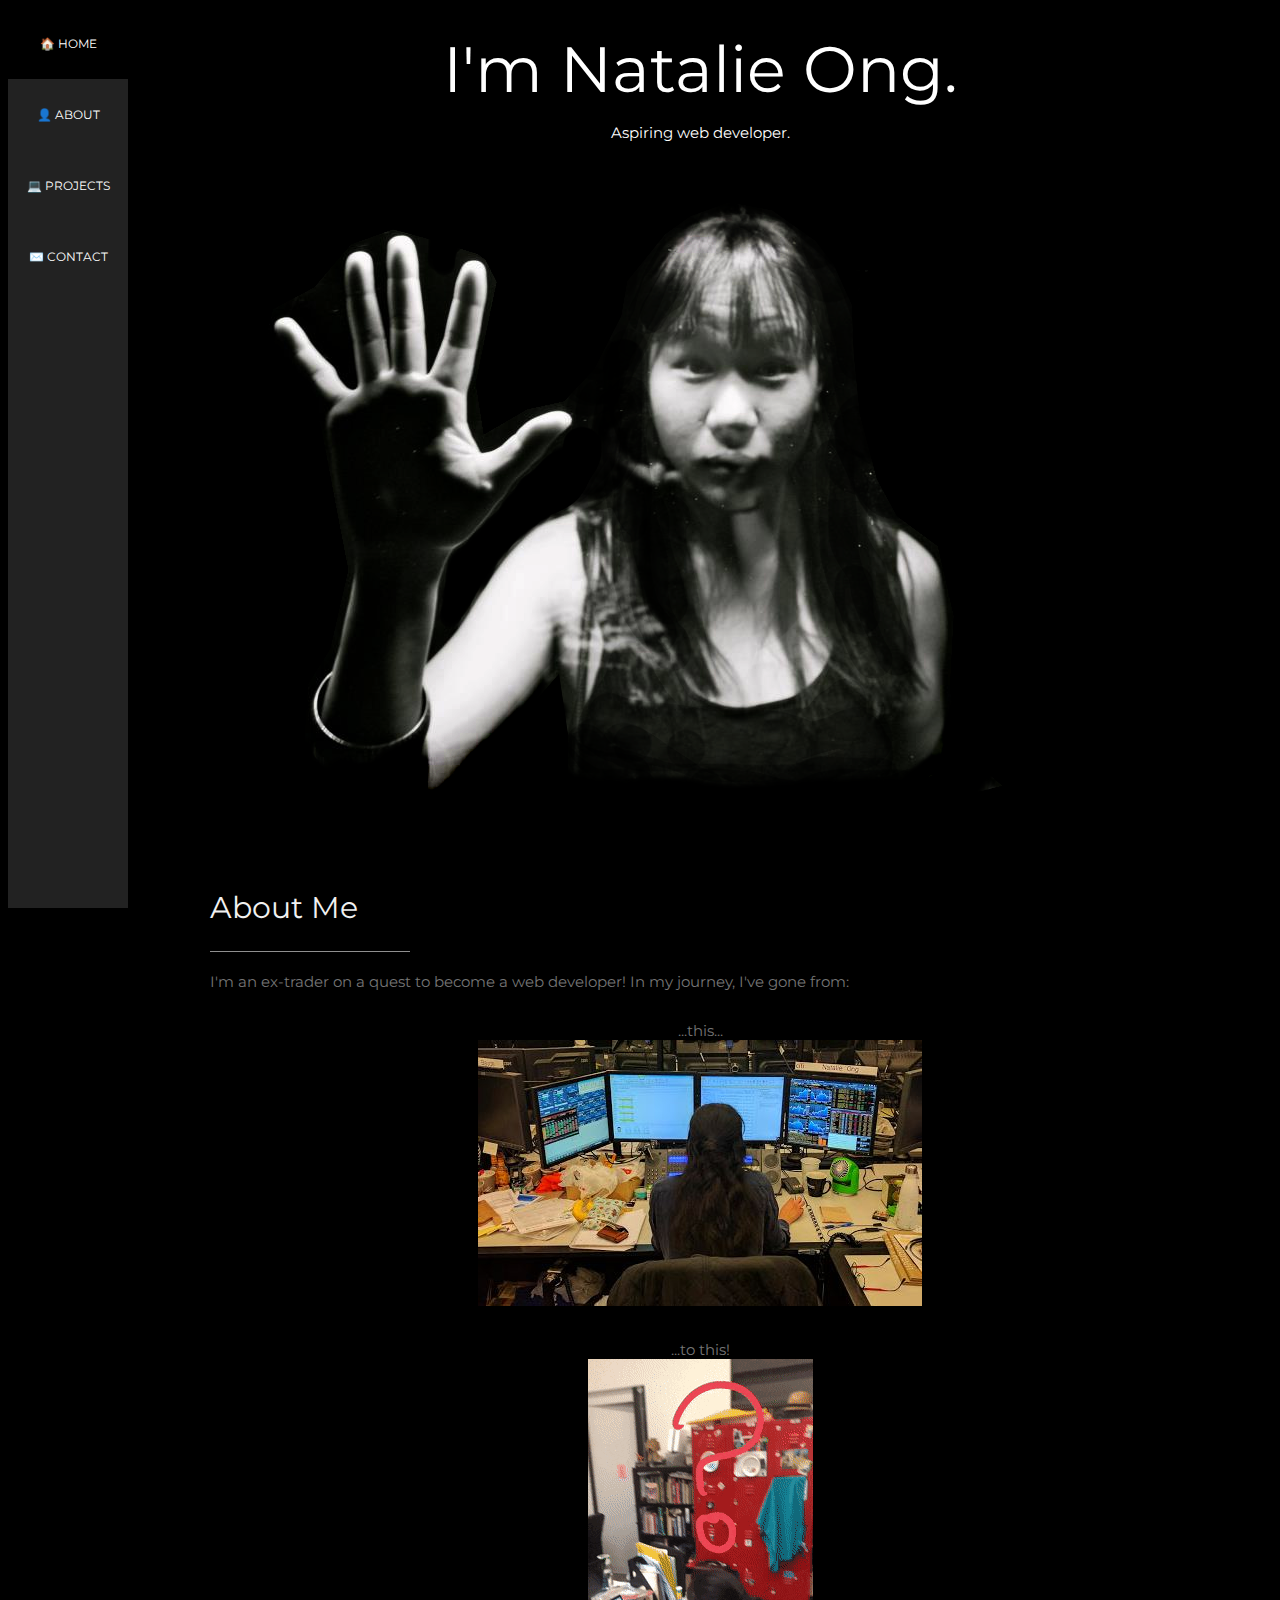
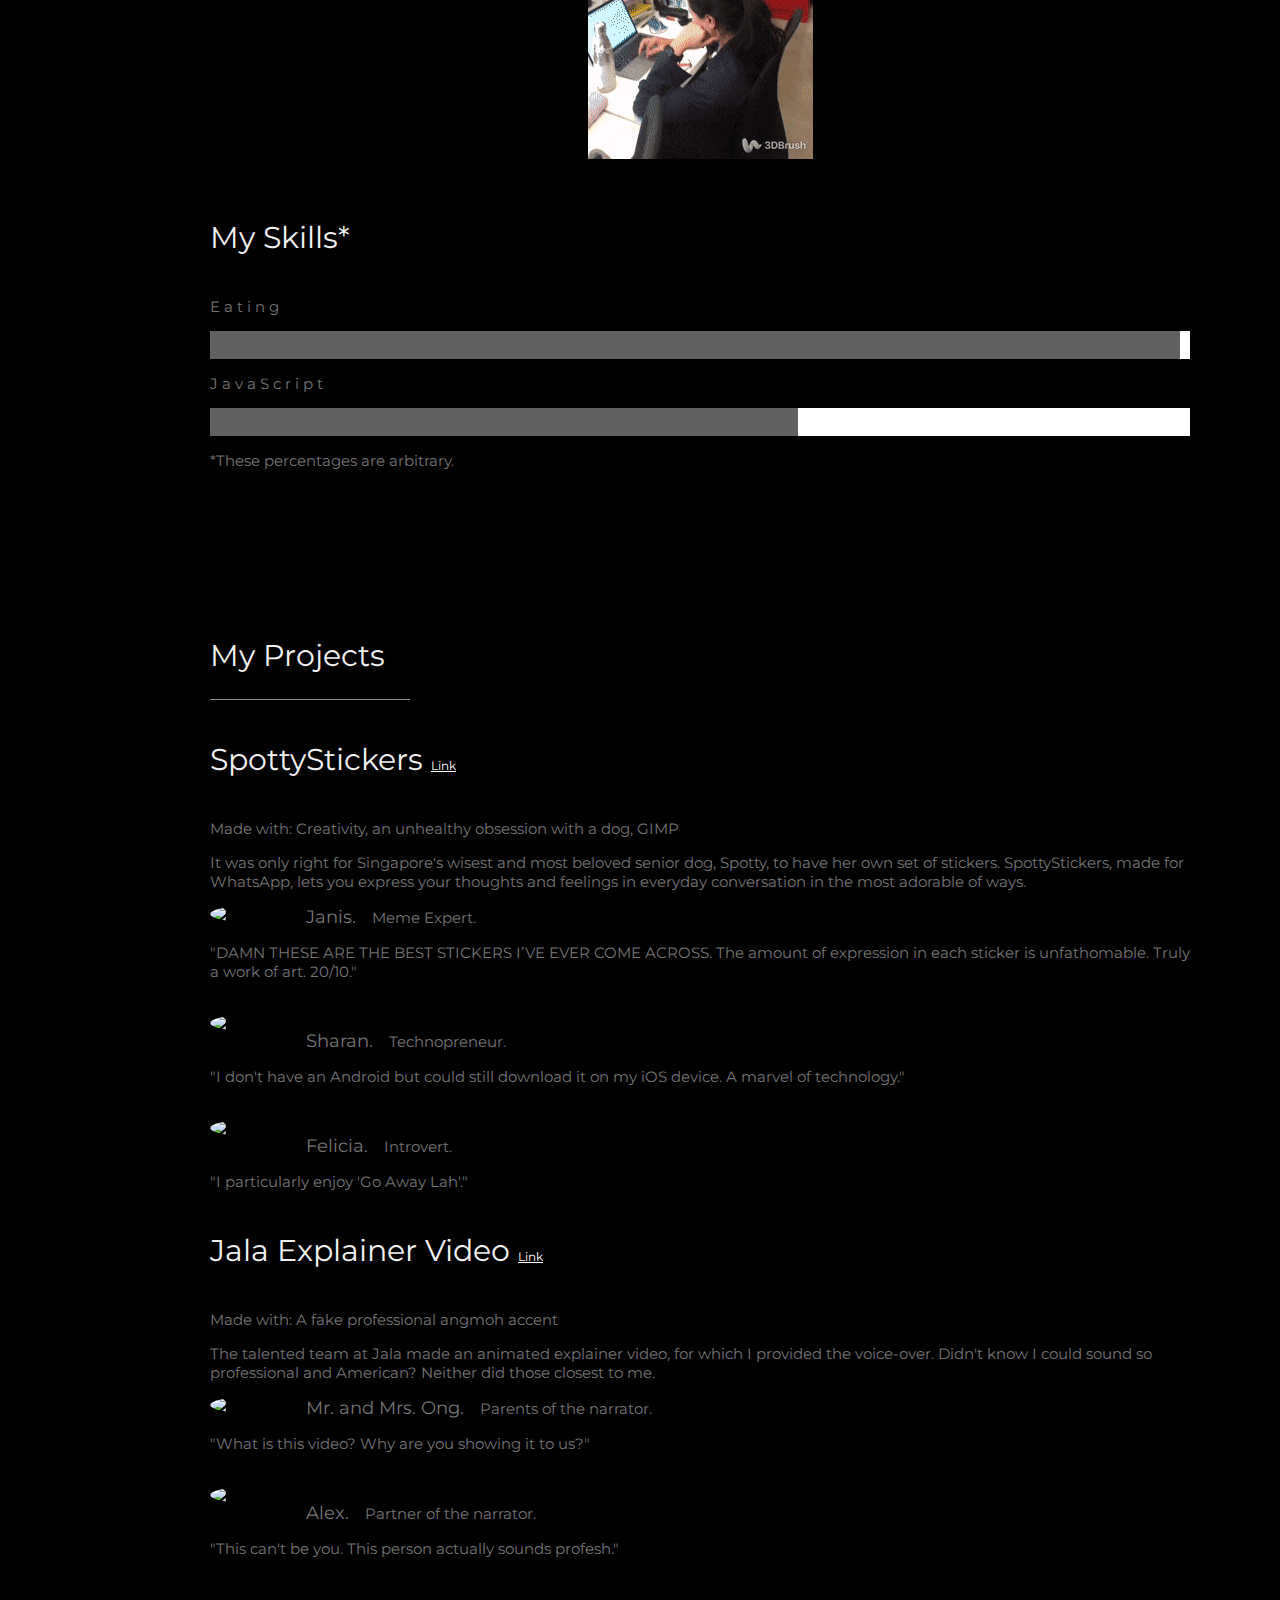
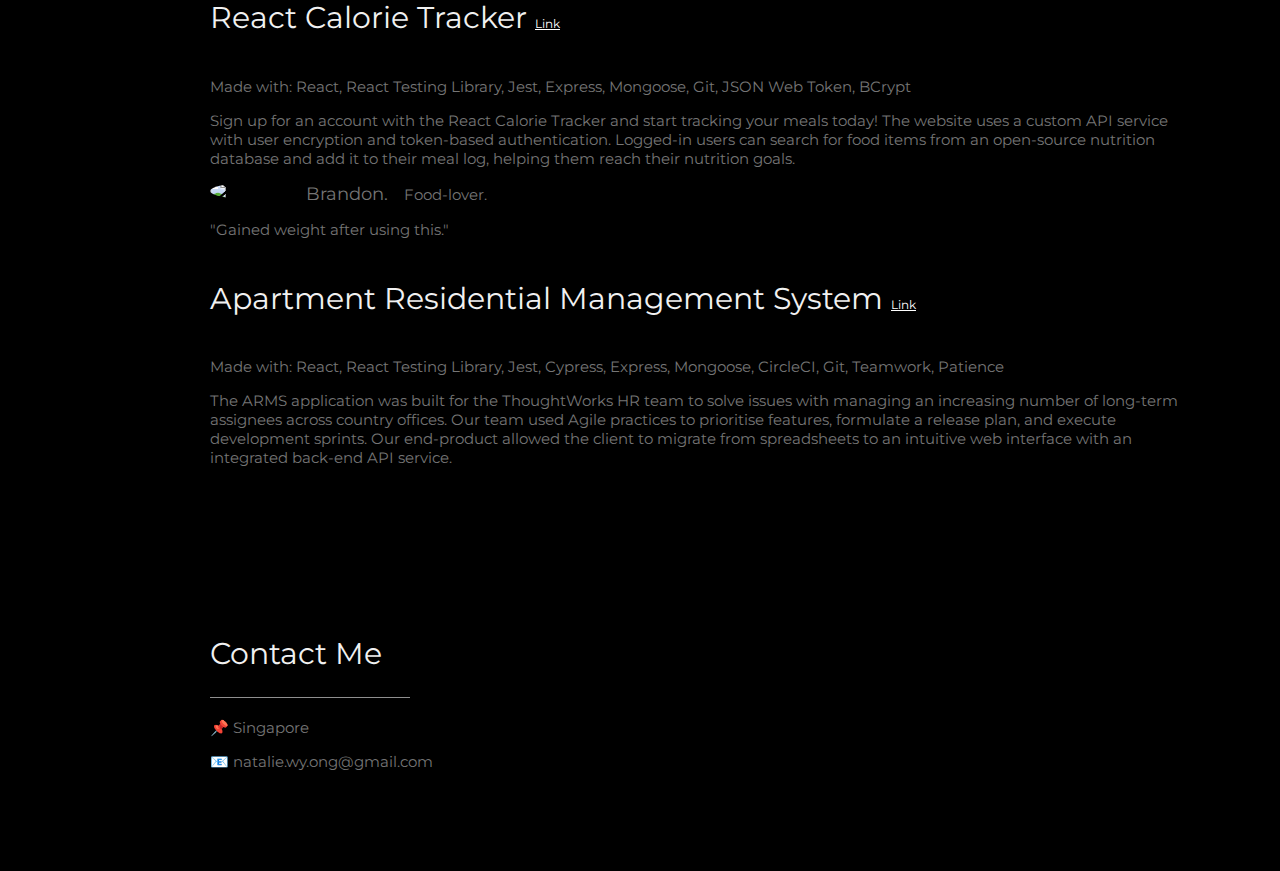
==== commit 5c9b89ee: "Add mobile sidebar" ====
--- a/index.html
+++ b/index.html
@@ -12,7 +12,7 @@
     />
   </head>
   <body class="black">
-    <nav class="sidebar small center">
+    <nav class="sidebar small hide-small center">
       <a href="#" class="bar-item button padding-16 black center"
         ><p>🏠 HOME</p></a
       >
@@ -26,13 +26,32 @@
         <p>✉️ CONTACT</p>
       </a>
     </nav>
+    <div class="top hide-large">
+      <div class="bar black opacity hover-opacity-off center small">
+        <a href="#" class="bar-item button" style="width:25%"><p>HOME</p></a>
+        <a href="#about" class="bar-item button" style="width:25%">
+          <p>ABOUT</p>
+        </a>
+        <a href="#projects" class="bar-item button" style="width:25%">
+          <p>PROJECTS</p>
+        </a>
+        <a href="#contact" class="bar-item button" style="width:25%">
+          <p>CONTACT</p>
+        </a>
+      </div>
+    </div>
     <div class="padding-large" id="main">
       <header id="home">
         <h1 class="jumbo">I'm Natalie Ong.</h1>
         <p>Aspiring web developer.</p>
-        <img src="assets/trapped_fade.png" width="960" height="639" />
+        <img
+          src="assets/trapped_fade.png"
+          class="image"
+          width="960"
+          height="639"
+        />
       </header>
-      <div class="content justify text-grey padding-64" id="about">
+      <div class="content text-grey padding-64" id="about">
         <h2 class="text-light-grey">About Me</h2>
         <hr style="width:200px" class="opacity" />
         <p>
@@ -44,13 +63,13 @@
             <figcaption>
               ...this...
             </figcaption>
-            <img src="assets/trading_desk.jpg" />
+            <img src="assets/trading_desk.jpg" class="image" />
           </figure>
           <figure>
             <figcaption>
               ...to this!
             </figcaption>
-            <img src="assets/question_mark.gif" />
+            <img src="assets/question_mark.gif" class="image" />
           </figure>
         </div>
         <h3 class="padding-16 text-light-grey">My Skills*</h3>
@@ -58,17 +77,17 @@
           Eating
         </p>
         <div class="white">
-          <div class="dark-grey" style="height:28px;width:100%"></div>
+          <div class="dark-grey" style="height:28px;width:99%"></div>
         </div>
         <p class="wide">
           JavaScript
         </p>
         <div class="white">
-          <div class="dark-grey" style="height:28px;width:75%"></div>
+          <div class="dark-grey" style="height:28px;width:60%"></div>
         </div>
         <p>*These percentages are arbitrary.</p>
       </div>
-      <div class="content justify text-grey padding-64" id="projects">
+      <div class="content text-grey padding-64" id="projects">
         <h2 class="text-light-grey">My Projects</h2>
         <hr style="width:200px" class="opacity" />
         <h3 class="padding-16 text-light-grey">
@@ -144,8 +163,8 @@
           style="width:80px"
         />
         <p>
-          <span class="large margin-right">Mr. and Mrs. Ong</span>Parents of the
-          narrator.
+          <span class="large margin-right">Mr. and Mrs. Ong.</span>Parents of
+          the narrator.
         </p>
         <p>
           "What is this video? Why are you showing it to us?"
--- a/styles.css
+++ b/styles.css
@@ -144,6 +144,11 @@
   margin-inline-end: 0px;
 }
 
+.image {
+  max-width: 100%;
+  height: auto;
+}
+
 .image-container {
   display: flex;
   flex-direction: column;
@@ -193,3 +198,37 @@
   margin-top: 16px;
   margin-bottom: 16px;
 }
+
+.top {
+  top: 0;
+  position: fixed;
+  width: 100%;
+  z-index: 1;
+}
+
+.bar {
+  width: 100%;
+  overflow: hidden;
+}
+
+.bar .bar-item {
+  float: left;
+  border: none;
+  display: block;
+  outline: 0;
+}
+
+@media only screen and (max-width: 600px) {
+  .hide-small {
+    display: none;
+  }
+  #main {
+    margin-left: 0;
+  }
+}
+
+@media only screen and (min-width: 600px) {
+  .hide-large {
+    display: none;
+  }
+}
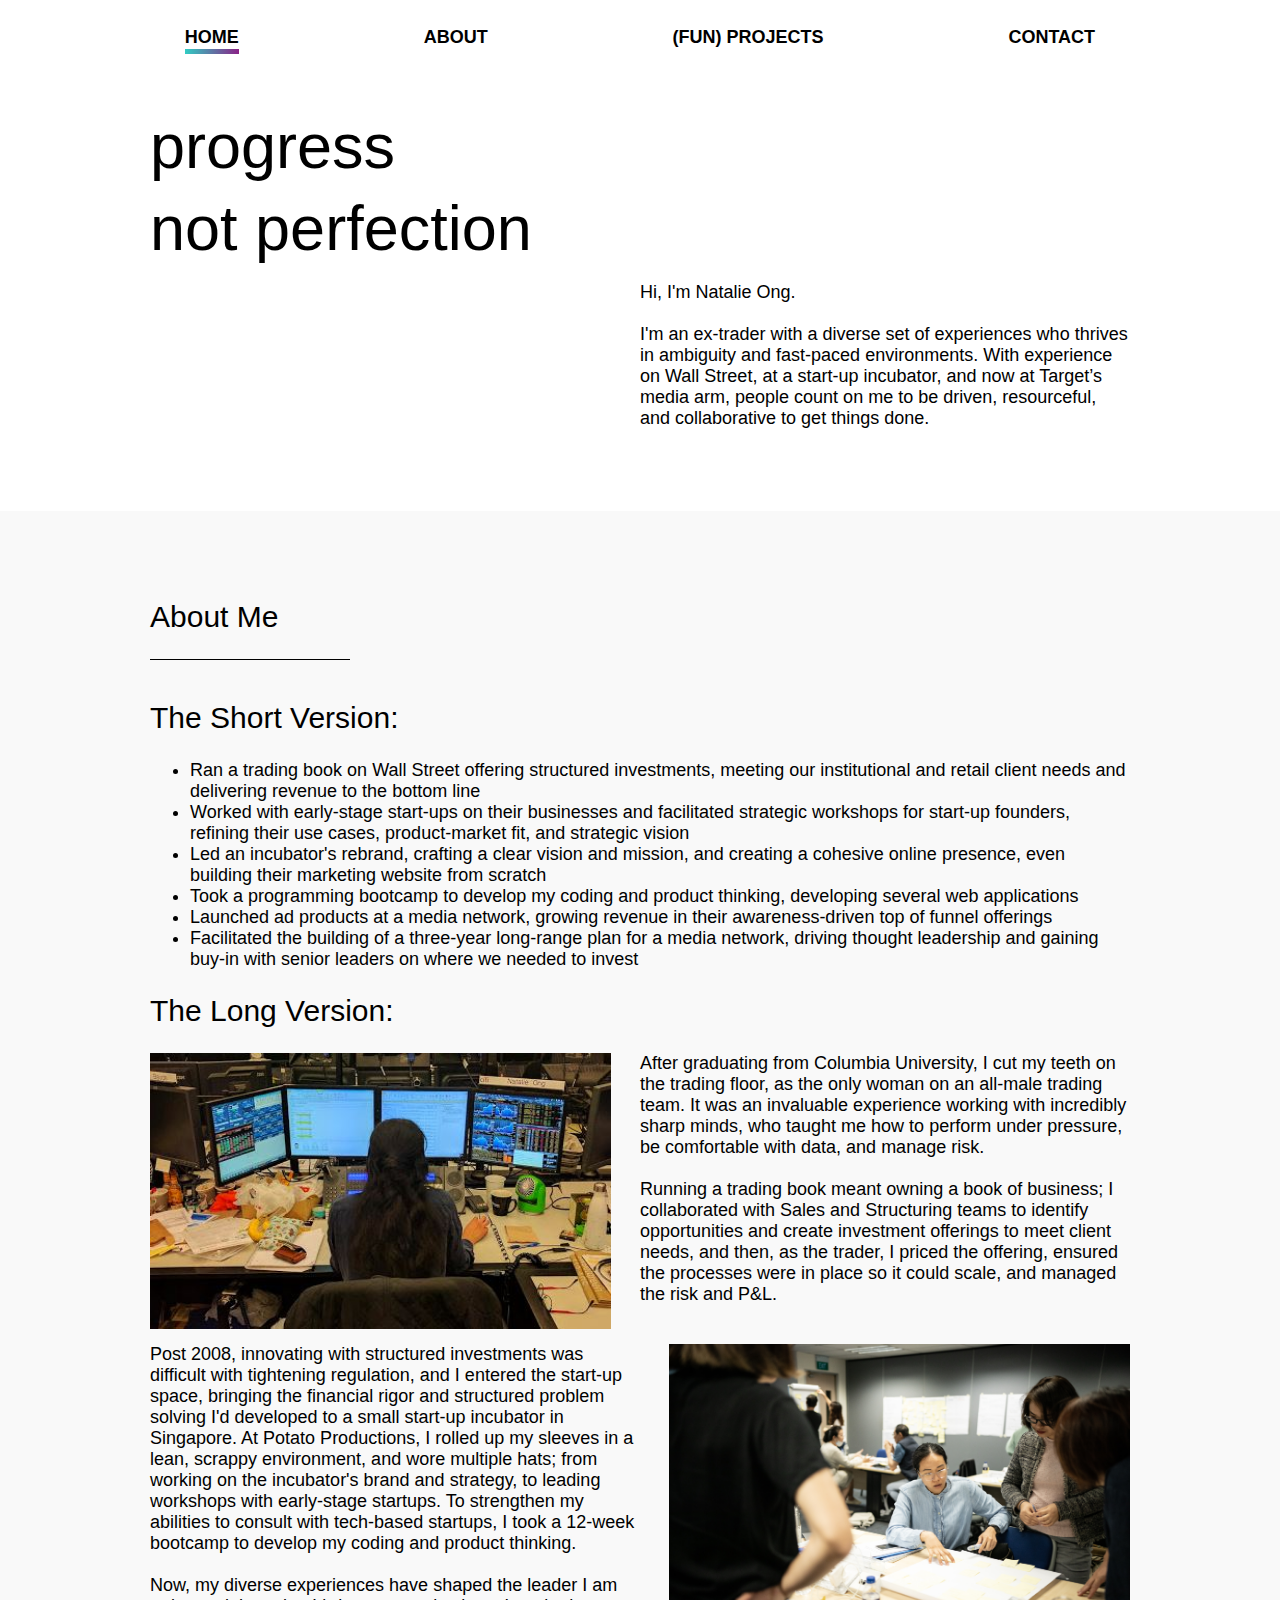
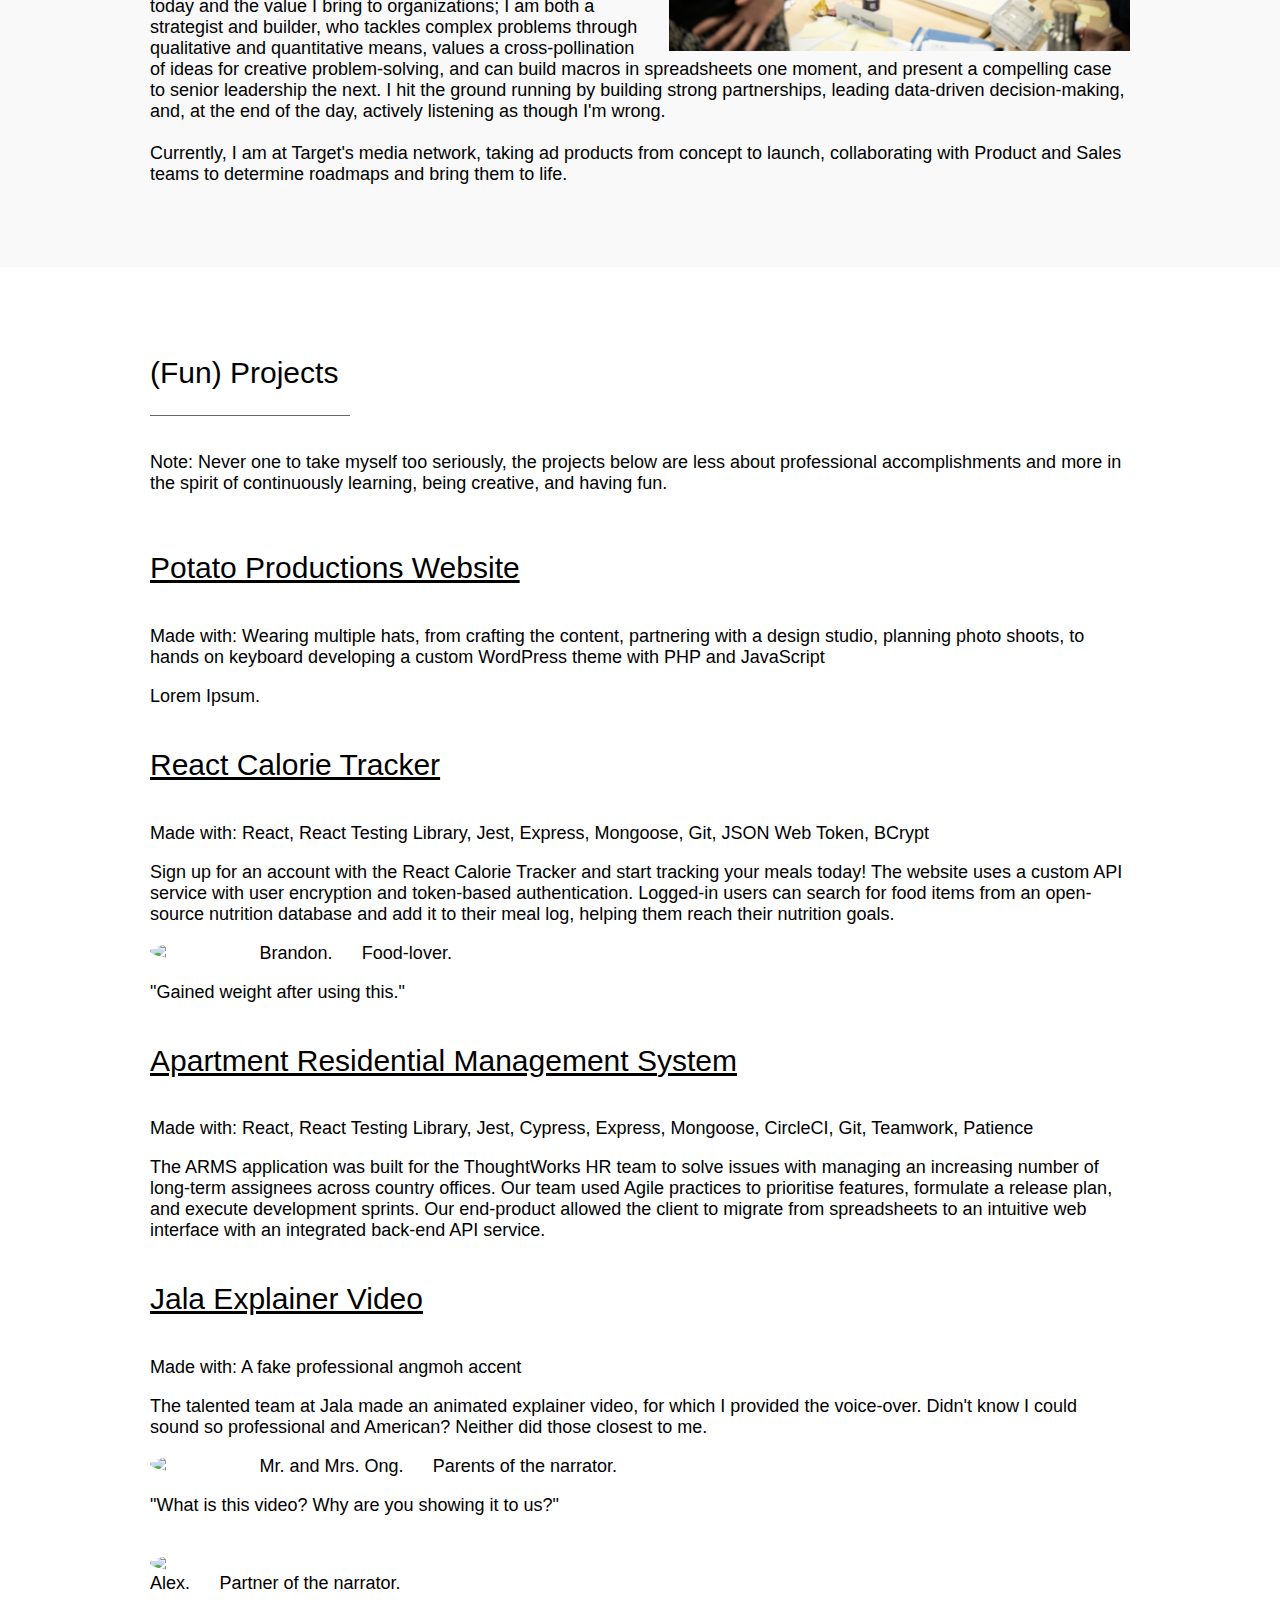
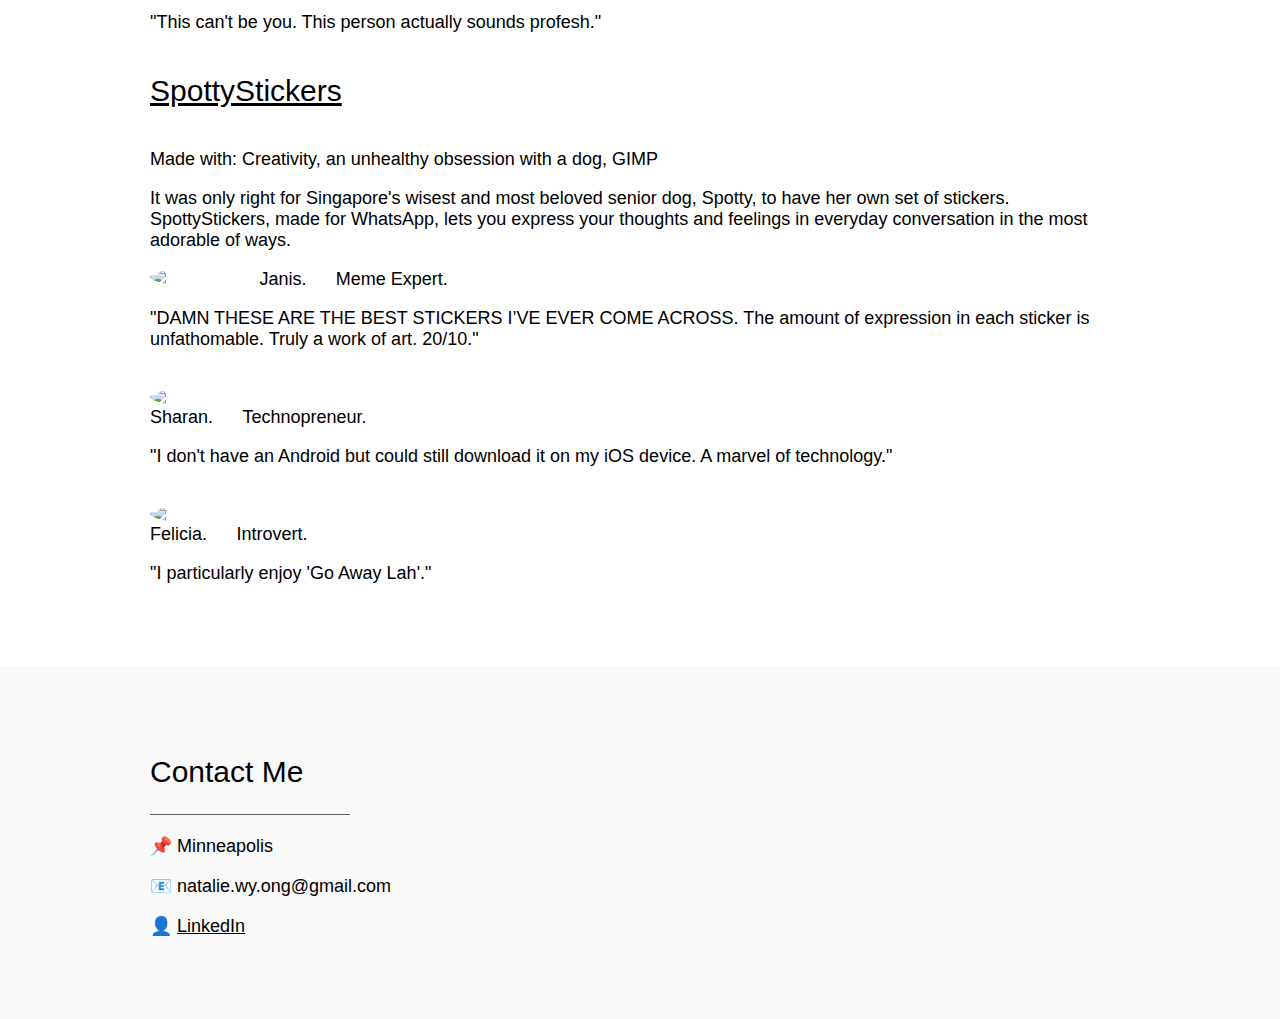
==== commit c0ce895b: "adds long and short versions, cosmetic edits" ====
--- a/index.html
+++ b/index.html
@@ -6,187 +6,113 @@
     <meta http-equiv="X-UA-Compatible" content="ie=edge" />
     <title>Portfolio</title>
     <link rel="stylesheet" href="styles.css" />
-    <link
-      rel="stylesheet"
-      href="https://fonts.googleapis.com/css?family=Montserrat"
-    />
   </head>
   <body class="black">
-    <nav class="sidebar small hide-small center">
-      <a href="#" class="bar-item button padding-16 black center"
-        ><p>🏠 HOME</p></a
-      >
-      <a href="#about" class="bar-item button padding-16 hover-black center">
-        <p>👤 ABOUT</p>
-      </a>
-      <a href="#projects" class="bar-item button padding-16 hover-black center">
-        <p>💻 PROJECTS</p>
-      </a>
-      <a href="#contact" class="bar-item button padding-16 hover-black center">
-        <p>✉️ CONTACT</p>
-      </a>
-    </nav>
-    <div class="top hide-large">
-      <div class="bar black opacity hover-opacity-off center small">
-        <a href="#" class="bar-item button" style="width:25%"><p>HOME</p></a>
-        <a href="#about" class="bar-item button" style="width:25%">
-          <p>ABOUT</p>
-        </a>
-        <a href="#projects" class="bar-item button" style="width:25%">
-          <p>PROJECTS</p>
-        </a>
-        <a href="#contact" class="bar-item button" style="width:25%">
-          <p>CONTACT</p>
-        </a>
-      </div>
-    </div>
-    <div class="padding-large" id="main">
-      <header id="home">
-        <h1 class="jumbo">I'm Natalie Ong.</h1>
-        <p>Aspiring web developer.</p>
-        <img
-          src="assets/trapped_fade.png"
-          class="image"
-          width="960"
-          height="639"
-        />
-      </header>
-      <div class="content text-grey padding-64" id="about">
-        <h2 class="text-light-grey">About Me</h2>
-        <hr style="width:200px" class="opacity" />
-        <p>
-          I'm an ex-trader on a quest to become a web developer! In my journey,
-          I've gone from:
-        </p>
-        <div class="image-container">
-          <figure>
-            <figcaption>
-              ...this...
-            </figcaption>
-            <img src="assets/trading_desk.jpg" class="image" />
-          </figure>
-          <figure>
-            <figcaption>
-              ...to this!
-            </figcaption>
-            <img src="assets/question_mark.gif" class="image" />
-          </figure>
-        </div>
-        <h3 class="padding-16 text-light-grey">My Skills*</h3>
-        <p class="wide">
-          Eating
-        </p>
+    <header>
+      <nav>
+        <ul id="primary-menu">
+          <li class="menu-item current-menu-item">
+            <a href="#"></a>HOME
+          </a>
+          </li>
+          <li class="menu-item">
+            <a
+              href="#about"
+            >
+            ABOUT
+            </a>
+          </li>
+          <li class="menu-item">
+            <a
+              href="#projects"
+            >
+              (FUN) PROJECTS
+            </a>
+          </li>
+          <li class="menu-item">
+            <a
+              href="#contact"
+            >
+              CONTACT
+            </a>
+          </li>
+        </ul>
+      </nav>
+    </header>
+
+    <div id="main">
+      <div class="content padding-64">
+        <h1 class="jumbo">progress</h1>
+        <h1 class="jumbo">not perfection</h1>
+        <div class="left-margin"><p>Hi, I'm Natalie Ong.</br>
+        </br>
+      I'm an ex-trader with a diverse set of experiences who thrives in ambiguity and fast-paced environments.
+      With experience on Wall Street, at a start-up incubator, and now at Target’s media arm, people count on me to be driven, resourceful, and collaborative to get things done.
+      </p>
+        </div>
+      </div>
+      <div class="grey-background">
+      <div class="content padding-64" id="about">
+        <h2>About Me</h2>
+        <hr style="width: 200px; padding-top: 16px"/>
+        <h3>The Short Version:</h3>
+        <ul>
+          <li>Ran a trading book on Wall Street offering structured investments, meeting our institutional and retail client needs and delivering revenue to the bottom line</li>
+          <li>Worked with early-stage start-ups on their businesses and facilitated strategic workshops for start-up founders, refining their use cases, product-market fit, and strategic vision</li>
+          <li>Led an incubator's rebrand, crafting a clear vision and mission, and creating a cohesive online presence, even building their marketing website from scratch</li>
+          <li>Took a programming bootcamp to develop my coding and product thinking, developing several web applications</li>
+          <li>Launched ad products at a media network, growing revenue in their awareness-driven top of funnel offerings</li>
+          <li>Facilitated the building of a three-year long-range plan for a media network, driving thought leadership and gaining buy-in with senior leaders on where we needed to invest</li>
+        </ul>
+        <h3>The Long Version:</h3>
+        <div>
+          <img src="assets/trading_desk.jpg" class="image left margin-right" style="width: 47%" />
+        <p>
+          After graduating from Columbia University, I cut my teeth on the trading floor, as the only woman on an all-male trading team.
+          It was an invaluable experience working with incredibly sharp minds, who taught me how to perform under pressure, be comfortable with data, and manage risk.
+        </br></br>
+        Running a trading book meant owning a book of business; I collaborated with Sales and Structuring teams to identify opportunities and create investment offerings to meet client needs, and then, as the trader, I priced the offering, ensured the processes were in place so it could scale, and managed the risk and P&L. 
+      </br></br>
+        </p>
+        </div>
+        <div>
+          <img src="assets/potato_workshop.jpg" class="image right margin-left" style="width: 47%" />
+          <p>Post 2008, innovating with structured investments was difficult with tightening regulation, and I entered the start-up space, bringing the financial rigor and structured problem solving I'd developed to a small start-up incubator in Singapore. At Potato Productions, I rolled up my sleeves in a lean, scrappy environment, and wore multiple hats; from working on the incubator's brand and strategy, to leading workshops with early-stage startups.
+            To strengthen my abilities to consult with tech-based startups, I took a 12-week bootcamp to develop my coding and product thinking.
+          </br></br>
+          Now, my diverse experiences have shaped the leader I am today and the value I bring to organizations; I am both a strategist and builder, who tackles complex problems through qualitative and quantitative means, values a cross-pollination of ideas for creative problem-solving, and can build macros in spreadsheets one moment, and present a compelling case to senior leadership the next.
+          I hit the ground running by building strong partnerships, leading data-driven decision-making, and, at the end of the day, actively listening as though I'm wrong.
+        </br></br>
+        Currently, I am at Target's media network, taking ad products from concept to launch, collaborating with Product and Sales teams to determine roadmaps and bring them to life.  
+      </p>
+        </div>
+        <!-- <h3 class="padding-16 text-light-grey">My Skills*</h3>
+        <p class="wide">Eating</p>
         <div class="white">
-          <div class="dark-grey" style="height:28px;width:99%"></div>
-        </div>
-        <p class="wide">
-          JavaScript
-        </p>
+          <div class="dark-grey" style="height: 28px; width: 99%"></div>
+        </div>
+        <p class="wide">JavaScript</p>
         <div class="white">
-          <div class="dark-grey" style="height:28px;width:60%"></div>
-        </div>
-        <p>*These percentages are arbitrary.</p>
-      </div>
-      <div class="content text-grey padding-64" id="projects">
-        <h2 class="text-light-grey">My Projects</h2>
-        <hr style="width:200px" class="opacity" />
-        <h3 class="padding-16 text-light-grey">
-          SpottyStickers
-          <span class="small"
-            ><a
-              href="https://play.google.com/store/apps/details?id=com.spottystickerapp"
-              >Link</a
-            ></span
-          >
-        </h3>
-        <p>
-          Made with: Creativity, an unhealthy obsession with a dog, GIMP
-        </p>
-        <p>
-          It was only right for Singapore's wisest and most beloved senior dog,
-          Spotty, to have her own set of stickers. SpottyStickers, made for
-          WhatsApp, lets you express your thoughts and feelings in everyday
-          conversation in the most adorable of ways.
-        </p>
-        <img
-          src="https://picsum.photos/id/1005/80"
-          class="left circle margin-right"
-          style="width:80px"
-        />
-        <p><span class="large margin-right">Janis.</span>Meme Expert.</p>
-        <p>
-          "DAMN THESE ARE THE BEST STICKERS I’VE EVER COME ACROSS. The amount of
-          expression in each sticker is unfathomable. Truly a work of art.
-          20/10."
-        </p>
-        <br />
-        <img
-          src="https://picsum.photos/id/1/80"
-          class="left circle margin-right"
-          style="width:80px"
-        />
-        <p><span class="large margin-right">Sharan.</span>Technopreneur.</p>
-        <p>
-          "I don't have an Android but could still download it on my iOS device.
-          A marvel of technology."
-        </p>
-        <br />
-        <img
-          src="https://picsum.photos/id/1010/80"
-          class="left circle margin-right"
-          style="width:80px"
-        />
-        <p><span class="large margin-right">Felicia.</span>Introvert.</p>
-        <p>
-          "I particularly enjoy 'Go Away Lah'."
-        </p>
-        <h3 class="padding-16 text-light-grey">
-          Jala Explainer Video
-          <span class="small"
-            ><a
-              href="https://www.facebook.com/JalaTranslate/videos/2085646068230168/"
-              >Link</a
-            ></span
-          >
-        </h3>
-        <p>
-          Made with: A fake professional angmoh accent
-        </p>
-        <p>
-          The talented team at Jala made an animated explainer video, for which
-          I provided the voice-over. Didn't know I could sound so professional
-          and American? Neither did those closest to me.
-        </p>
-        <img
-          src="https://picsum.photos/id/1004/80"
-          class="left circle margin-right"
-          style="width:80px"
-        />
-        <p>
-          <span class="large margin-right">Mr. and Mrs. Ong.</span>Parents of
-          the narrator.
-        </p>
-        <p>
-          "What is this video? Why are you showing it to us?"
-        </p>
-        <br />
-        <img
-          src="https://picsum.photos/id/1012/80"
-          class="left circle margin-right"
-          style="width:80px"
-        />
-        <p>
-          <span class="large margin-right">Alex.</span>Partner of the narrator.
-        </p>
-        <p>
-          "This can't be you. This person actually sounds profesh."
-        </p>
-        <h3 class="padding-16 text-light-grey">
-          React Calorie Tracker
-          <span class="small"
-            ><a href="https://react-calorie-tracker.netlify.com">Link</a></span
-          >
-        </h3>
+          <div class="dark-grey" style="height: 28px; width: 60%"></div>
+        </div>
+        <p>*These percentages are arbitrary.</p> -->
+      </div></div>
+      <div class="content padding-64" id="projects">
+        <h2 class>(Fun) Projects</h2>
+        <hr style="width: 200px" class="opacity" />
+        <p class="padding-16">Note: Never one to take myself too seriously, the projects below are less about professional accomplishments and more in the spirit of continuously learning, being creative, and having fun.</p>
+          <span class="small"
+            ><a href="https://www.potatoproductions.com/"><h3 class="padding-16 text-light-grey">Potato Productions Website</h3></a></span
+          >
+        <p>
+          Made with: Wearing multiple hats, from crafting the content, partnering with a design studio, planning photo shoots, to hands on keyboard developing a custom WordPress theme with PHP and JavaScript
+        </p>
+        <p>
+          Lorem Ipsum.
+        </p>
+          <span class="small"
+            ><a href="https://react-calorie-tracker.netlify.com"><h3 class="padding-16 text-light-grey">React Calorie Tracker</h3></a></span
+          >
         <p>
           Made with: React, React Testing Library, Jest, Express, Mongoose, Git,
           JSON Web Token, BCrypt
@@ -201,18 +127,14 @@
         <img
           src="https://picsum.photos/id/1009/80"
           class="left circle margin-right"
-          style="width:80px"
+          style="width: 80px"
         />
         <p><span class="large margin-right">Brandon.</span>Food-lover.</p>
-        <p>
-          "Gained weight after using this."
-        </p>
-        <h3 class="padding-16 text-light-grey">
-          Apartment Residential Management System
-          <span class="small"
-            ><a href="https://demo-armadillo-arms.herokuapp.com/">Link</a></span
-          >
-        </h3>
+        <p>"Gained weight after using this."</p>
+          <span class="small"
+            ><a href="https://demo-armadillo-arms.herokuapp.com/">        <h3 class="padding-16 text-light-grey">
+          Apartment Residential Management System</h3></a></span
+          >
         <p>
           Made with: React, React Testing Library, Jest, Cypress, Express,
           Mongoose, CircleCI, Git, Teamwork, Patience
@@ -225,14 +147,95 @@
           Our end-product allowed the client to migrate from spreadsheets to an
           intuitive web interface with an integrated back-end API service.
         </p>
-      </div>
-      <div class="content text-grey padding-64" id="contact">
-        <h2 class="text-light-grey">Contact Me</h2>
-        <hr style="width:200px" class="opacity" />
+          <span class="small"
+          ><a
+          href="https://www.facebook.com/JalaTranslate/videos/2085646068230168/"
+          >        <h3 class="padding-16 text-light-grey">
+          Jala Explainer Video</h3></a
+          ></span
+          >
+        <p>Made with: A fake professional angmoh accent</p>
+        <p>
+          The talented team at Jala made an animated explainer video, for which
+          I provided the voice-over. Didn't know I could sound so professional
+          and American? Neither did those closest to me.
+        </p>
+        <img
+        src="https://picsum.photos/id/1004/80"
+        class="left circle margin-right"
+        style="width: 80px"
+        />
+        <p>
+          <span class="large margin-right">Mr. and Mrs. Ong.</span>Parents of
+          the narrator.
+        </p>
+        <p>"What is this video? Why are you showing it to us?"</p>
+        <br />
+        <img
+        src="https://picsum.photos/id/1012/80"
+        class="left circle margin-right"
+        style="width: 80px"
+        />
+        <p>
+          <span class="large margin-right">Alex.</span>Partner of the narrator.
+        </p>
+        <p>"This can't be you. This person actually sounds profesh."</p>
+
+          <span class="small"
+            ><a
+              href="https://play.google.com/store/apps/details?id=com.spottystickerapp"
+              >        <h3 class="padding-16 text-light-grey">
+          SpottyStickers</h3></a
+            ></span
+          >
+        <p>Made with: Creativity, an unhealthy obsession with a dog, GIMP</p>
+        <p>
+          It was only right for Singapore's wisest and most beloved senior dog,
+          Spotty, to have her own set of stickers. SpottyStickers, made for
+          WhatsApp, lets you express your thoughts and feelings in everyday
+          conversation in the most adorable of ways.
+        </p>
+        <img
+          src="https://picsum.photos/id/1005/80"
+          class="left circle margin-right"
+          style="width: 80px"
+        />
+        <p><span class="large margin-right">Janis.</span>Meme Expert.</p>
+        <p>
+          "DAMN THESE ARE THE BEST STICKERS I’VE EVER COME ACROSS. The amount of
+          expression in each sticker is unfathomable. Truly a work of art.
+          20/10."
+        </p>
+        <br />
+        <img
+          src="https://picsum.photos/id/1/80"
+          class="left circle margin-right"
+          style="width: 80px"
+        />
+        <p><span class="large margin-right">Sharan.</span>Technopreneur.</p>
+        <p>
+          "I don't have an Android but could still download it on my iOS device.
+          A marvel of technology."
+        </p>
+        <br />
+        <img
+          src="https://picsum.photos/id/1010/80"
+          class="left circle margin-right"
+          style="width: 80px"
+        />
+        <p><span class="large margin-right">Felicia.</span>Introvert.</p>
+        <p>"I particularly enjoy 'Go Away Lah'."</p>
+      </div>
+      <div class="grey-background">
+      <div class="content padding-64" id="contact">
+        <h2 class=>Contact Me</h2>
+        <hr style="width: 200px" class="opacity" />
         <div class="section">
-          <p>📌 Singapore</p>
+          <p>📌 Minneapolis</p>
           <p>📧 natalie.wy.ong@gmail.com</p>
-        </div>
+          <p>👤 <a href="https://www.linkedin.com/in/natalieong1/">LinkedIn</a></p>
+        </div>
+      </div>
       </div>
     </div>
   </body>
--- a/styles.css
+++ b/styles.css
@@ -1,6 +1,7 @@
 * {
-  font-family: "Montserrat", sans-serif;
+  font-family: "futura-pt", Arial, Helvetica, sans-serif;
   box-sizing: inherit;
+  font-size: 18px;
 }
 
 h1 {
@@ -9,43 +10,139 @@
 }
 
 .jumbo {
-  font-size: 64px;
+  font-size: 3.5rem;
 }
 
 body {
-  font-size: 15px;
+  font-size: 0.83rem;
+  margin: 0px;
 }
 
 nav {
   display: block;
-}
-
-.sidebar {
+  position: fixed;
+  top: 0;
+  width: 100%;
+  z-index: 99;
+  color: #000;
+  background-color: #fff;
+  padding: 1.5rem 0;
+}
+
+nav ul {
+  list-style-type: none;
+  margin: 0;
+  padding: 0;
+  background-color: #fff;
+  overflow: hidden;
+  display: flex;
+  justify-content: space-evenly;
+}
+
+nav li {
+  display: block;
+  text-align: center;
+  text-decoration: none;
+}
+
+/* menu items */
+#primary-menu .current-menu-item,
+.mobile-menu #primary-menu .current-menu-item > a,
+.filters.slide a.nav-link.active {
+  display: inline-block;
+  background-size: 300% 0.3rem;
+  background-position: left 100%;
+  background-repeat: no-repeat;
+  background-image: linear-gradient(
+    to right,
+    #31ccc3,
+    #8a2387,
+    #e94057,
+    #f27121
+  );
+  animation: gradient 3s linear infinite;
+  -webkit-animation: gradient 3s linear infinite;
+}
+
+#primary-menu .current-menu-item a,
+.filters a.nav-link.active {
+  pointer-events: none;
+}
+
+#primary-menu .menu-item a,
+.filters.slide a.nav-link {
+  text-decoration: none;
+  transition: all 0.3s linear;
+  display: inline-block;
+  padding-bottom: 0.35rem;
+  background-size: 0 0.3rem;
+  background-position: left 100%;
+  background-repeat: no-repeat;
+  background-image: linear-gradient(
+    to right,
+    #31ccc3,
+    #8a2387,
+    #e94057,
+    #f27121
+  );
+}
+
+#primary-menu .menu-item a:hover,
+.filters.slide a.nav-link:hover {
+  background-size: 100% 0.3rem;
+}
+
+/* nav .link {
+  text-decoration: none;
+  color: white;
+}
+
+nav li:hover {
+  background-color: #3b3a30;
+} */
+
+header,
+footer {
+  font-size: 0.88rem;
+  line-height: 1.16rem;
+  font-weight: 600;
+  text-transform: uppercase;
+}
+
+#main {
+  padding: 2rem 0 0 0;
+}
+
+.left-margin {
+  margin: 0 0 0 50%;
+}
+
+/* .sidebar {
   width: 120px;
   background: #222;
   height: 100%;
   position: fixed;
   z-index: 1;
   overflow: auto;
-}
-
-.small {
+} */
+
+/* .small {
   font-size: 12px;
-}
+} */
 
 .center {
   text-align: center;
 }
 
-.bar-item {
+/* .bar-item {
   width: 100%;
   display: block;
   border: none;
   white-space: normal;
   float: none;
   outline: 0;
-}
-
+} */
+/* 
 .button {
   vertical-align: middle;
   overflow: hidden;
@@ -53,7 +150,7 @@
   color: inherit;
   background-color: inherit;
   cursor: pointer;
-}
+} */
 
 .padding-large {
   padding: 12px 24px;
@@ -69,15 +166,11 @@
   padding-bottom: 16px;
 }
 
-.black,
+/* .black,
 .hover-black:hover {
-  color: #fff;
-  background-color: #000;
-}
-
-#main {
-  margin-left: 120px;
-}
+  color: #000;
+  background-color: #fff;
+} */
 
 header {
   text-align: center;
@@ -120,12 +213,12 @@
   margin-inline-start: auto;
   margin-inline-end: auto;
   border: 0;
-  border-top: 1px solid #eee;
+  border-top: 1px solid #000;
   margin: 20px 0;
 }
 
-.text-light-grey {
-  color: #f1f1f1;
+.grey-background {
+  background-color: #f9f9f9;
 }
 
 .opacity {
@@ -178,8 +271,18 @@
   float: left;
 }
 
+.right {
+  float: right;
+}
+
 .margin-right {
-  margin-right: 16px;
+  margin-right: 3%;
+  /* 16px */
+}
+
+.margin-left {
+  margin-left: 3%;
+  /* 16px */
 }
 
 .circle {
@@ -191,7 +294,7 @@
 }
 
 a {
-  color: white;
+  color: #000;
 }
 
 .section {
